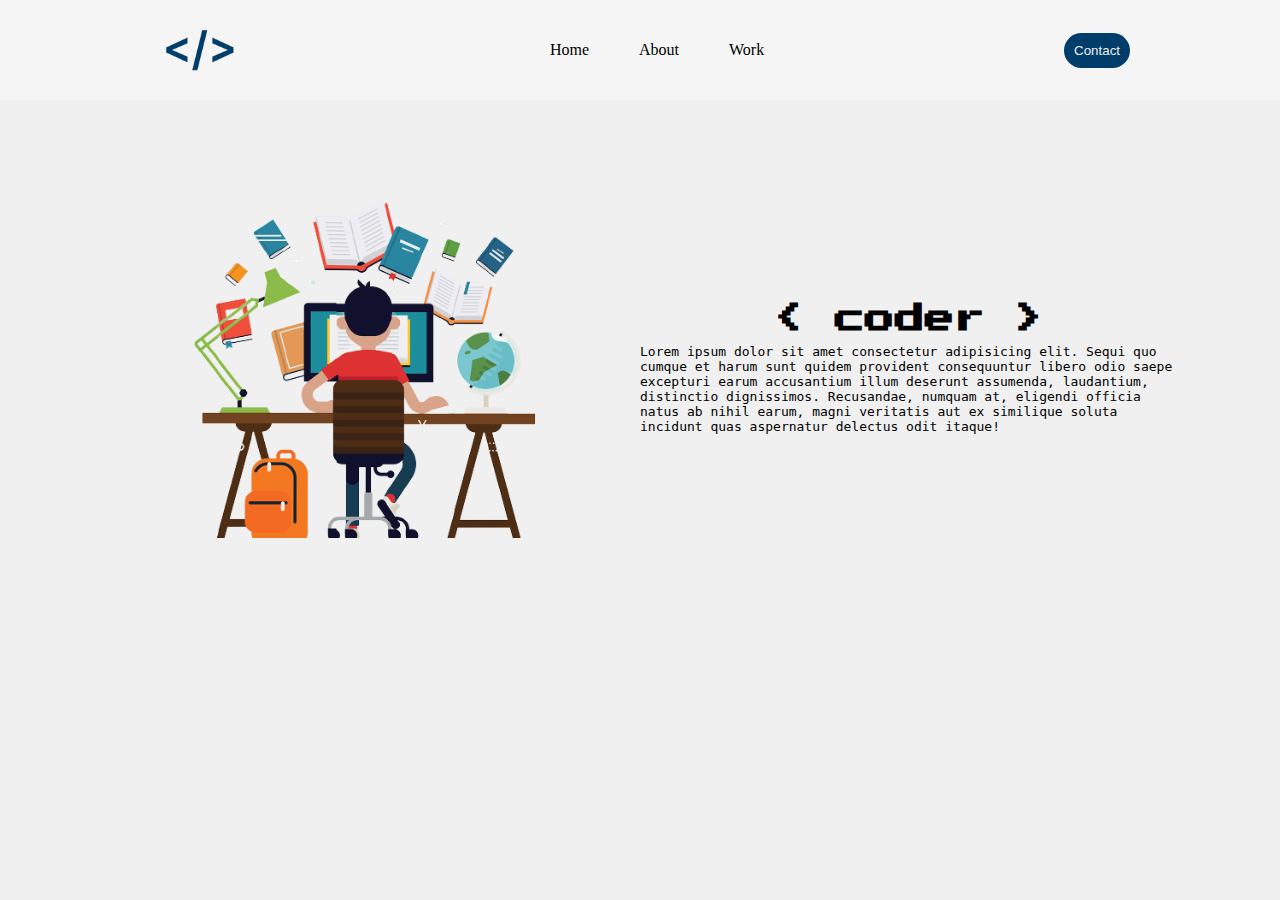
==== index.html @ ea0bc6cd "intial commit" ====
<!DOCTYPE html>
<html lang="en">
  <head>
    <meta charset="UTF-8" />
    <meta http-equiv="X-UA-Compatible" content="IE=edge" />
    <meta name="viewport" content="width=device-width, initial-scale=1.0" />
    <title>Document</title>
    <link rel="stylesheet" href="style/style.css" />
    <link rel="preconnect" href="https://fonts.googleapis.com" />
    <link rel="preconnect" href="https://fonts.gstatic.com" crossorigin />
    <link
      href="https://fonts.googleapis.com/css2?family=Press+Start+2P&display=swap"
      rel="stylesheet"
    />
  </head>
  <body>
    <header>
      <img class="icon" src="images/coding-Icon.png" />
      <ul class="nav-list">
        <li>Home</li>
        <li>About</li>
        <li>Work</li>
      </ul>
      <button class="nav-btn">Contact</button>
    </header>
    <div class="main">
      <img class="image-1" src="images/image-1.png" />
      <div class="text">
        <h1 class="h1">< coder ></h1>
        <p>
          Lorem ipsum dolor sit amet consectetur adipisicing elit. Sequi quo
          cumque et harum sunt quidem provident consequuntur libero odio saepe
          excepturi earum accusantium illum deserunt assumenda, laudantium,
          distinctio dignissimos. Recusandae, numquam at, eligendi officia natus
          ab nihil earum, magni veritatis aut ex similique soluta incidunt quas
          aspernatur delectus odit itaque!
        </p>
      </div>
    </div>
  </body>
</html>
---- style/style.css ----
* {
  padding: 0px;
  margin: 0px;
}
:root {
  --blue: #003d6a;
  --gray: #f0f0f0;
}
body {
  background-color: var(--gray);
}
header {
  display: flex;
  justify-content: space-around;
  align-items: center;
  background-color: whitesmoke;
}
.icon {
  height: 100px;
}
.nav-list {
  list-style-type: none;
  display: flex;
  gap: 50px;
}
.nav-btn {
  border: none;
  border-radius: 50px;
  padding: 10px;
  background-color: var(--blue);
  color: var(--gray);
}
header,
.nav-btn:hover {
  cursor: pointer;
}
.nav-list li:hover {
  color: var(--blue);
}
header .nav-btn:hover {
  color: black;
}
.main {
  padding: 100px;
  display: flex;
  align-items: center;
}
.h1 {
  font-size: 30px;
  font-family: "Press Start 2P";
  padding-bottom: 10px;
  text-align: center;
}
.text p {
  font-family: monospace;
}
.main img {
  width: 50%;
}

@media (max-width: 600px) {
  .main {
    flex-direction: column;
    gap: 40px;
  }
  .main img {
    width: 70%;
  }
  .text p {
    text-align: center;
    gap: 20px;
  }
}
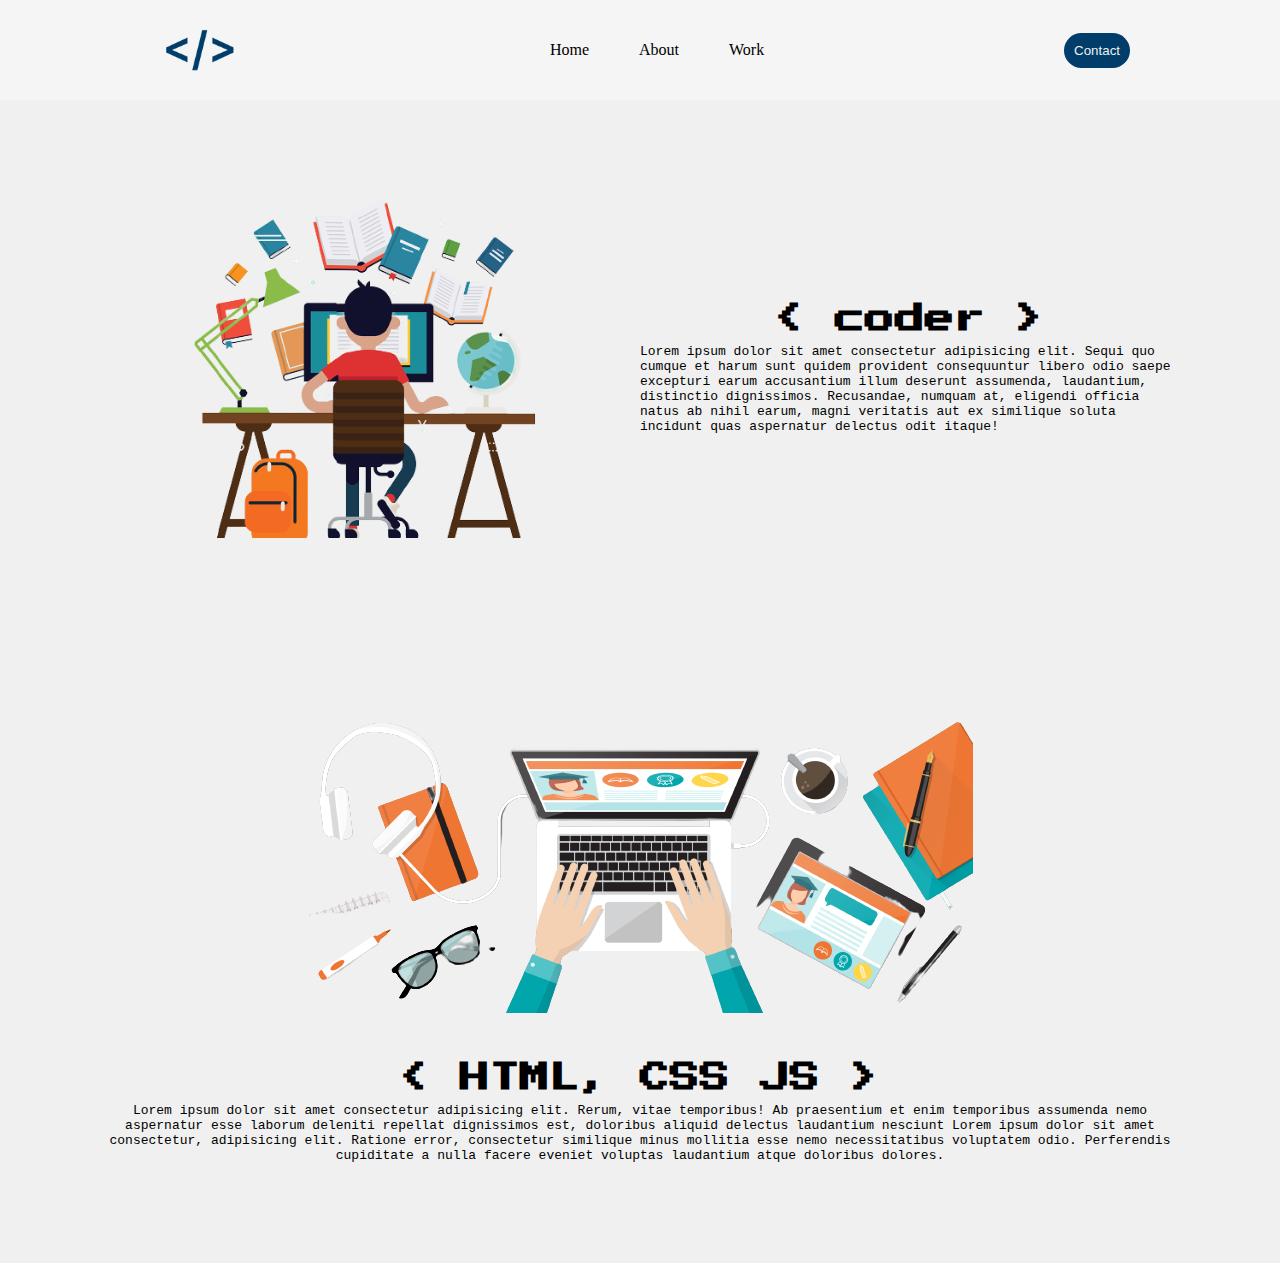
==== commit 24b7b04d: "intial commit" ====
--- a/index.html
+++ b/index.html
@@ -37,5 +37,21 @@
         </p>
       </div>
     </div>
+    <div class="secondary">
+      <img src="images/image-2.png" />
+      <div class="text">
+        <h2>< HTML, CSS JS ></h2>
+        <p>
+          Lorem ipsum dolor sit amet consectetur adipisicing elit. Rerum, vitae
+          temporibus! Ab praesentium et enim temporibus assumenda nemo
+          aspernatur esse laborum deleniti repellat dignissimos est, doloribus
+          aliquid delectus laudantium nesciunt Lorem ipsum dolor sit amet
+          consectetur, adipisicing elit. Ratione error, consectetur similique
+          minus mollitia esse nemo necessitatibus voluptatem odio. Perferendis
+          cupiditate a nulla facere eveniet voluptas laudantium atque doloribus
+          dolores.
+        </p>
+      </div>
+    </div>
   </body>
 </html>
--- a/style/style.css
+++ b/style/style.css
@@ -45,7 +45,8 @@
   display: flex;
   align-items: center;
 }
-.h1 {
+.h1,
+h2 {
   font-size: 30px;
   font-family: "Press Start 2P";
   padding-bottom: 10px;
@@ -56,6 +57,17 @@
 }
 .main img {
   width: 50%;
+}
+
+.secondary {
+  display: flex;
+  flex-direction: column;
+  align-items: center;
+  gap: 50px;
+  padding: 0px 100px 100px 100px;
+}
+.secondary p {
+  text-align: center;
 }
 
 @media (max-width: 600px) {
@@ -70,4 +82,14 @@
     text-align: center;
     gap: 20px;
   }
+  ..secondary {
+    display: flex;
+    flex-direction: row;
+  }
+  .secondary img {
+    width: 70%;
+  }
+  .secondary h2 {
+    font-size: 20px;
+  }
 }
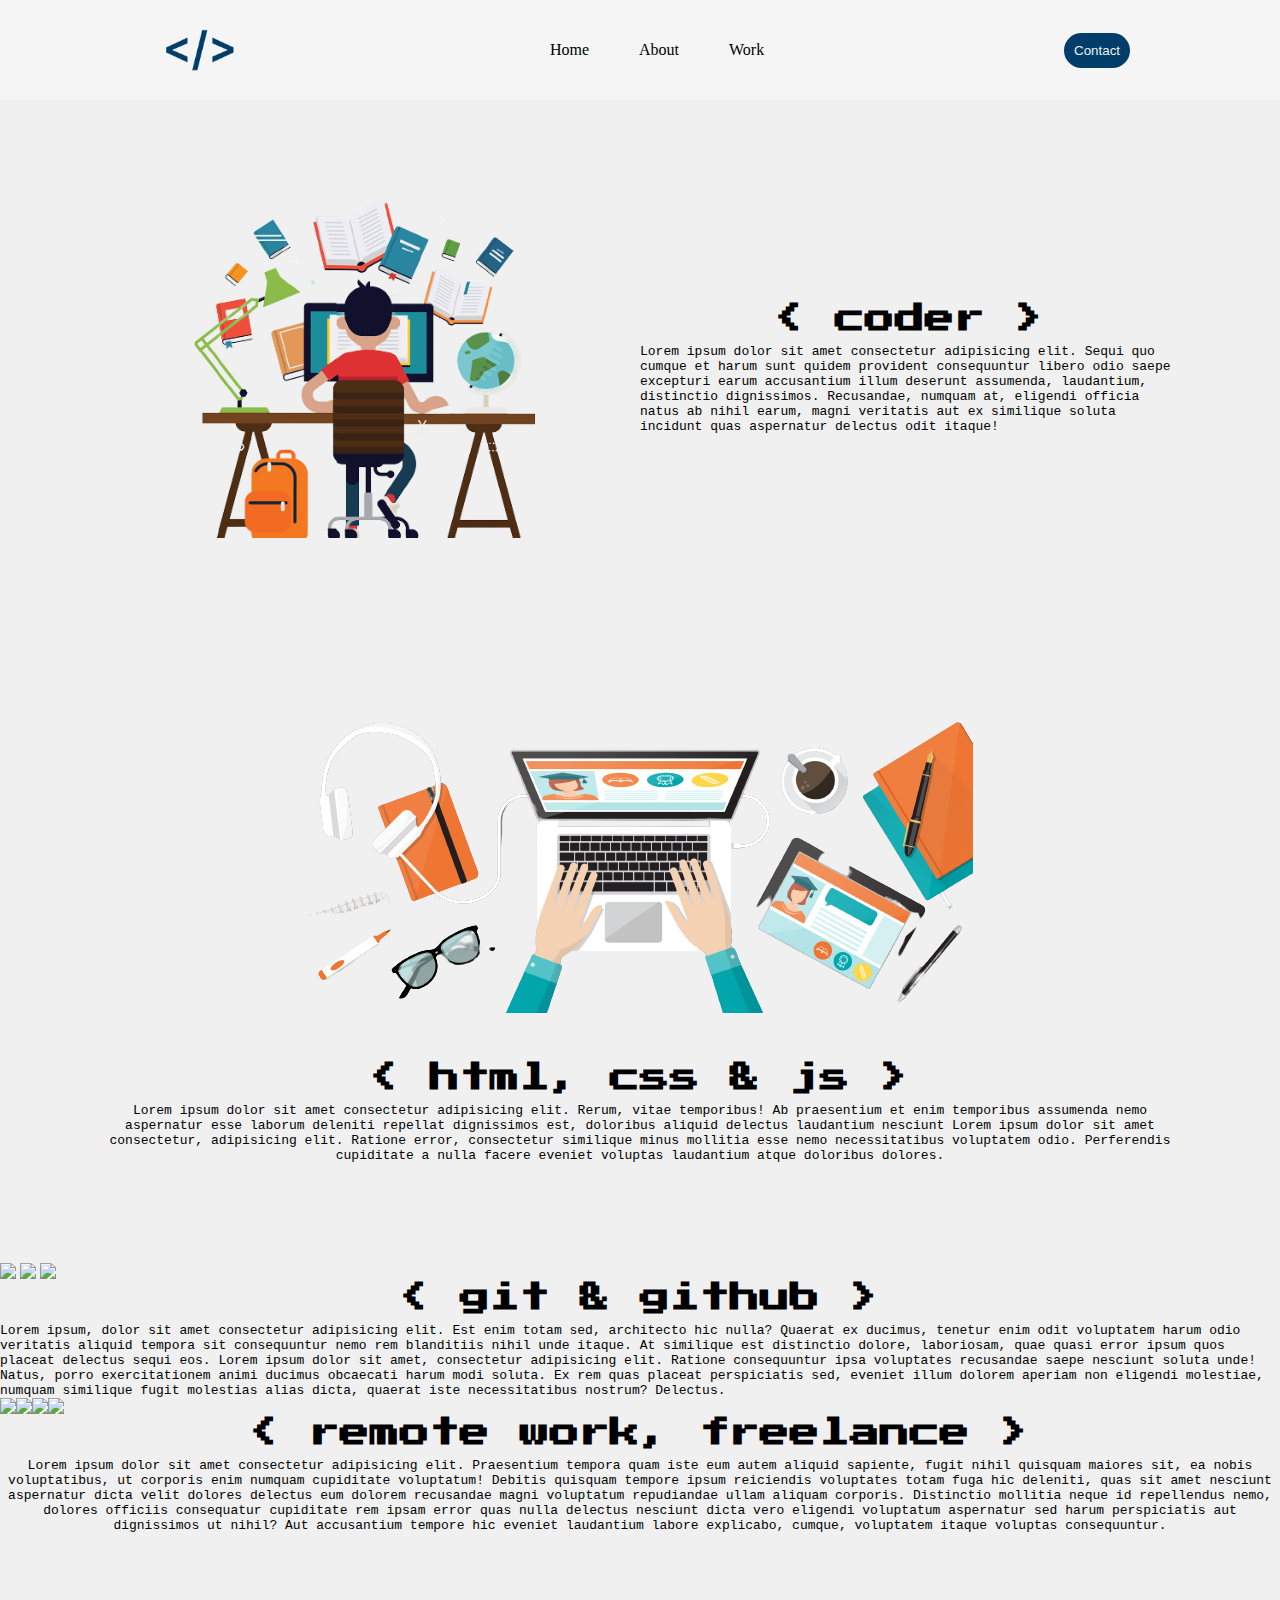
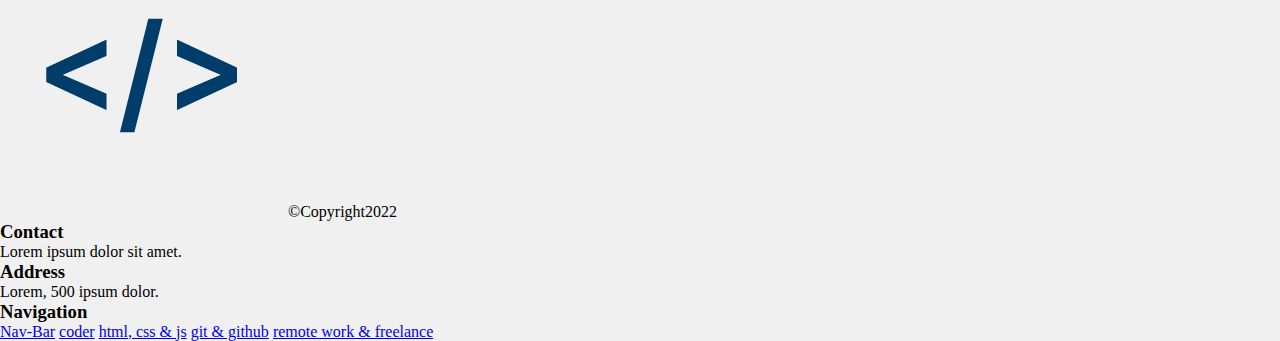
==== commit 3cae7b03: "final commit" ====
--- a/index.html
+++ b/index.html
@@ -4,7 +4,7 @@
     <meta charset="UTF-8" />
     <meta http-equiv="X-UA-Compatible" content="IE=edge" />
     <meta name="viewport" content="width=device-width, initial-scale=1.0" />
-    <title>Document</title>
+    <title>Code Website</title>
     <link rel="stylesheet" href="style/style.css" />
     <link rel="preconnect" href="https://fonts.googleapis.com" />
     <link rel="preconnect" href="https://fonts.gstatic.com" crossorigin />
@@ -14,7 +14,7 @@
     />
   </head>
   <body>
-    <header>
+    <header id="nav-bar">
       <img class="icon" src="images/coding-Icon.png" />
       <ul class="nav-list">
         <li>Home</li>
@@ -23,7 +23,7 @@
       </ul>
       <button class="nav-btn">Contact</button>
     </header>
-    <div class="main">
+    <div class="main" id="coder">
       <img class="image-1" src="images/image-1.png" />
       <div class="text">
         <h1 class="h1">< coder ></h1>
@@ -37,10 +37,10 @@
         </p>
       </div>
     </div>
-    <div class="secondary">
+    <div class="secondary" id="html-css-js">
       <img src="images/image-2.png" />
       <div class="text">
-        <h2>< HTML, CSS JS ></h2>
+        <h2>< html, css & js ></h2>
         <p>
           Lorem ipsum dolor sit amet consectetur adipisicing elit. Rerum, vitae
           temporibus! Ab praesentium et enim temporibus assumenda nemo
@@ -53,5 +53,72 @@
         </p>
       </div>
     </div>
+    <div class="row" id="git">
+      <div class="row-img">
+        <img src="images/image-3.png" />
+        <img src="images/image-4.png" />
+        <img src="images/image-5.png" />
+      </div>
+      <div class="text">
+        <h2>< git & github ></h2>
+        <p>
+          Lorem ipsum, dolor sit amet consectetur adipisicing elit. Est enim
+          totam sed, architecto hic nulla? Quaerat ex ducimus, tenetur enim odit
+          voluptatem harum odio veritatis aliquid tempora sit consequuntur nemo
+          rem blanditiis nihil unde itaque. At similique est distinctio dolore,
+          laboriosam, quae quasi error ipsum quos placeat delectus sequi eos.
+          Lorem ipsum dolor sit amet, consectetur adipisicing elit. Ratione
+          consequuntur ipsa voluptates recusandae saepe nesciunt soluta unde!
+          Natus, porro exercitationem animi ducimus obcaecati harum modi soluta.
+          Ex rem quas placeat perspiciatis sed, eveniet illum dolorem aperiam
+          non eligendi molestiae, numquam similique fugit molestias alias dicta,
+          quaerat iste necessitatibus nostrum? Delectus.
+        </p>
+      </div>
+    </div>
+    <div class="work" id="work">
+      <div class="work-img">
+        <img src="images/image-6.png" /><img src="images/image-7.png" /><img
+          src="images/image-8.png"
+        /><img src="images/image-9.png" />
+      </div>
+      <div class="text">
+        <h2>< remote work, freelance ></h2>
+        <p style="text-align: center">
+          Lorem ipsum dolor sit amet consectetur adipisicing elit. Praesentium
+          tempora quam iste eum autem aliquid sapiente, fugit nihil quisquam
+          maiores sit, ea nobis voluptatibus, ut corporis enim numquam
+          cupiditate voluptatum! Debitis quisquam tempore ipsum reiciendis
+          voluptates totam fuga hic deleniti, quas sit amet nesciunt aspernatur
+          dicta velit dolores delectus eum dolorem recusandae magni voluptatum
+          repudiandae ullam aliquam corporis. Distinctio mollitia neque id
+          repellendus nemo, dolores officiis consequatur cupiditate rem ipsam
+          error quas nulla delectus nesciunt dicta vero eligendi voluptatum
+          aspernatur sed harum perspiciatis aut dignissimos ut nihil? Aut
+          accusantium tempore hic eveniet laudantium labore explicabo, cumque,
+          voluptatem itaque voluptas consequuntur.
+        </p>
+      </div>
+    </div>
+    <footer>
+      <img src="images/coding-Icon.png" />
+      ©Copyright2022
+      <div class="contact">
+        <h3>Contact</h3>
+        <p>Lorem ipsum dolor sit amet.</p>
+      </div>
+      <div class="address">
+        <h3>Address</h3>
+        <p>Lorem, 500 ipsum dolor.</p>
+        <div class="navi">
+          <h3>Navigation</h3>
+          <a href="#nav-bar">Nav-Bar</a>
+          <a href="#coder">coder</a>
+          <a href="#html-css-js">html, css & js</a>
+          <a href="#git">git & github</a>
+          <a href="#work">remote work & freelance</a>
+        </div>
+      </div>
+    </footer>
   </body>
 </html>
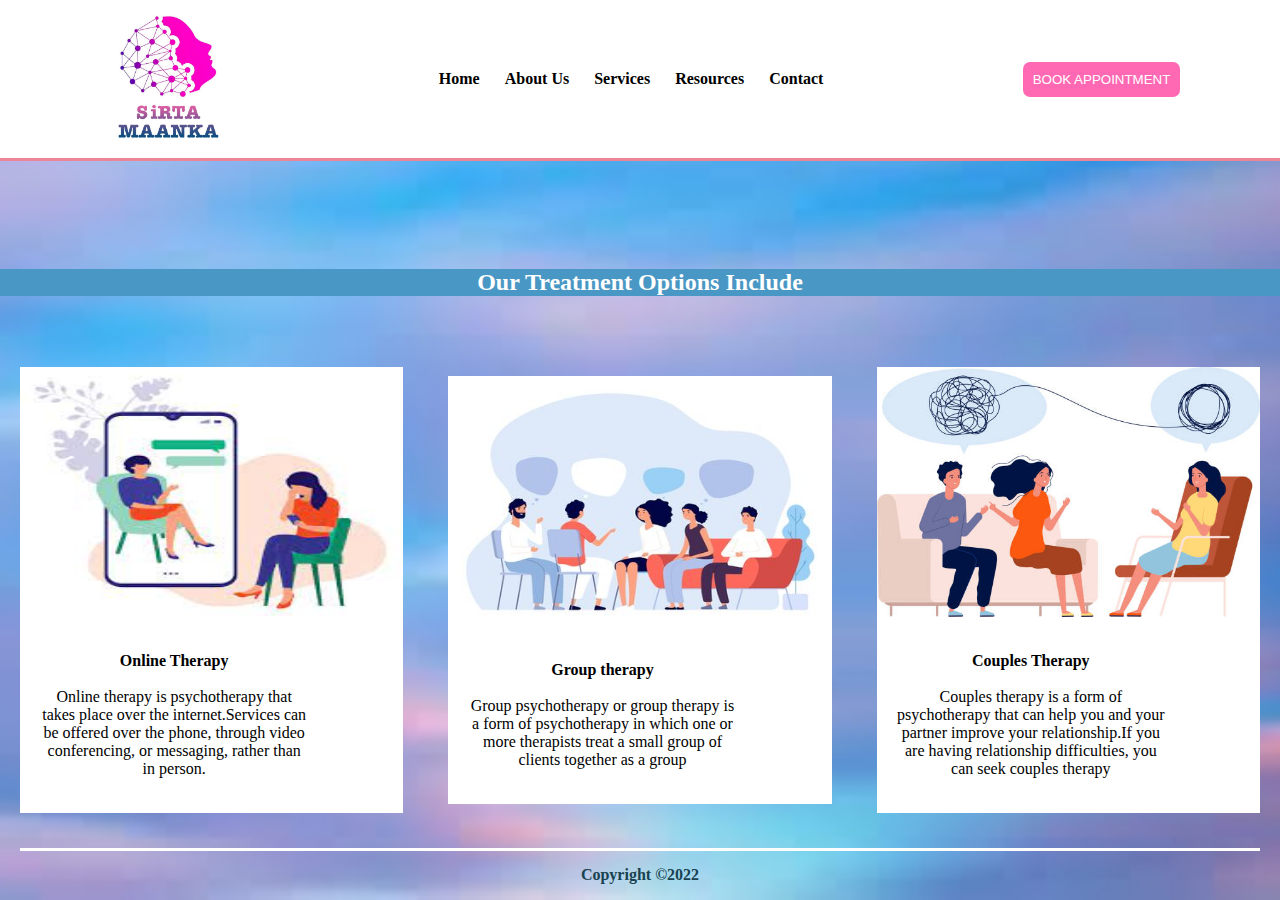
==== commit 975faebd: "Merge f42a52188944b3c5749755199349f4fde192b26b into aeeb7668367b4e3e89f2abe238226563f62b1fcc" ====
--- a/index.html
+++ b/index.html
@@ -4,121 +4,51 @@
     <meta charset="UTF-8" />
     <meta http-equiv="X-UA-Compatible" content="IE=edge" />
     <meta name="viewport" content="width=device-width, initial-scale=1.0" />
-    <title>Code Website</title>
+    <title>Document</title>
     <link rel="stylesheet" href="style/style.css" />
-    <link rel="preconnect" href="https://fonts.googleapis.com" />
-    <link rel="preconnect" href="https://fonts.gstatic.com" crossorigin />
-    <link
-      href="https://fonts.googleapis.com/css2?family=Press+Start+2P&display=swap"
-      rel="stylesheet"
-    />
   </head>
   <body>
-    <header id="nav-bar">
-      <img class="icon" src="images/coding-Icon.png" />
-      <ul class="nav-list">
-        <li>Home</li>
-        <li>About</li>
-        <li>Work</li>
-      </ul>
-      <button class="nav-btn">Contact</button>
+    <div class="container">
+
+    
+    <header class="nav-bar">
+          <img src="Logo.jpg" alt="Logo" class="logo-image">
+          <ul class="nav">
+            <li>Home</li>
+            <li>About Us</li>
+            <li>Services</li>
+            <li>Resources</li>
+            <li>Contact</li>
+          </ul>
+          <button class="btn">BOOK APPOINTMENT</button>
     </header>
-    <div class="main" id="coder">
-      <img class="image-1" src="images/image-1.png" />
-      <div class="text">
-        <h1 class="h1">< coder ></h1>
-        <p>
-          Lorem ipsum dolor sit amet consectetur adipisicing elit. Sequi quo
-          cumque et harum sunt quidem provident consequuntur libero odio saepe
-          excepturi earum accusantium illum deserunt assumenda, laudantium,
-          distinctio dignissimos. Recusandae, numquam at, eligendi officia natus
-          ab nihil earum, magni veritatis aut ex similique soluta incidunt quas
-          aspernatur delectus odit itaque!
-        </p>
-      </div>
+    <br><br><br> <br><br><br>
+    <div class="main">
+    <h2 class="title">Our Treatment Options Include</h2>
+    <br><br>
+    <div class="product-items">
+     <div class="product-item">
+    <img src="chatting.jpg" alt="Therapy" class="product-image">
+    <div class="paragraph"><h4>Online Therapy</h4> <br>
+    <p>Online therapy is psychotherapy that takes place over the internet.Services can be offered over the phone, through video conferencing, or messaging, rather than in person.</p> </div></div> 
+    
+    <div class="product-item">
+    <img src="grouptherapy.jpg" alt="Grouptherapy" class="product-image">
+    <div class="paragraph"><h4>Group therapy</h4> <br>
+    <p>Group psychotherapy or group therapy is a form of psychotherapy in which one or more therapists treat a small group of clients together as a group</p> </div>
     </div>
-    <div class="secondary" id="html-css-js">
-      <img src="images/image-2.png" />
-      <div class="text">
-        <h2>< html, css & js ></h2>
-        <p>
-          Lorem ipsum dolor sit amet consectetur adipisicing elit. Rerum, vitae
-          temporibus! Ab praesentium et enim temporibus assumenda nemo
-          aspernatur esse laborum deleniti repellat dignissimos est, doloribus
-          aliquid delectus laudantium nesciunt Lorem ipsum dolor sit amet
-          consectetur, adipisicing elit. Ratione error, consectetur similique
-          minus mollitia esse nemo necessitatibus voluptatem odio. Perferendis
-          cupiditate a nulla facere eveniet voluptas laudantium atque doloribus
-          dolores.
-        </p>
-      </div>
+    <div class="product-item">
+    <img src="couplestherapy.jpeg" alt="couplestherapy" class="product-image">
+    <div class="paragraph"><h4>Couples Therapy</h4> <br>
+    <p>Couples therapy is a form of psychotherapy that can help you and your partner improve your relationship.If you are having relationship difficulties, you can seek couples therapy</p> </div>
     </div>
-    <div class="row" id="git">
-      <div class="row-img">
-        <img src="images/image-3.png" />
-        <img src="images/image-4.png" />
-        <img src="images/image-5.png" />
-      </div>
-      <div class="text">
-        <h2>< git & github ></h2>
-        <p>
-          Lorem ipsum, dolor sit amet consectetur adipisicing elit. Est enim
-          totam sed, architecto hic nulla? Quaerat ex ducimus, tenetur enim odit
-          voluptatem harum odio veritatis aliquid tempora sit consequuntur nemo
-          rem blanditiis nihil unde itaque. At similique est distinctio dolore,
-          laboriosam, quae quasi error ipsum quos placeat delectus sequi eos.
-          Lorem ipsum dolor sit amet, consectetur adipisicing elit. Ratione
-          consequuntur ipsa voluptates recusandae saepe nesciunt soluta unde!
-          Natus, porro exercitationem animi ducimus obcaecati harum modi soluta.
-          Ex rem quas placeat perspiciatis sed, eveniet illum dolorem aperiam
-          non eligendi molestiae, numquam similique fugit molestias alias dicta,
-          quaerat iste necessitatibus nostrum? Delectus.
-        </p>
-      </div>
     </div>
-    <div class="work" id="work">
-      <div class="work-img">
-        <img src="images/image-6.png" /><img src="images/image-7.png" /><img
-          src="images/image-8.png"
-        /><img src="images/image-9.png" />
-      </div>
-      <div class="text">
-        <h2>< remote work, freelance ></h2>
-        <p style="text-align: center">
-          Lorem ipsum dolor sit amet consectetur adipisicing elit. Praesentium
-          tempora quam iste eum autem aliquid sapiente, fugit nihil quisquam
-          maiores sit, ea nobis voluptatibus, ut corporis enim numquam
-          cupiditate voluptatum! Debitis quisquam tempore ipsum reiciendis
-          voluptates totam fuga hic deleniti, quas sit amet nesciunt aspernatur
-          dicta velit dolores delectus eum dolorem recusandae magni voluptatum
-          repudiandae ullam aliquam corporis. Distinctio mollitia neque id
-          repellendus nemo, dolores officiis consequatur cupiditate rem ipsam
-          error quas nulla delectus nesciunt dicta vero eligendi voluptatum
-          aspernatur sed harum perspiciatis aut dignissimos ut nihil? Aut
-          accusantium tempore hic eveniet laudantium labore explicabo, cumque,
-          voluptatem itaque voluptas consequuntur.
-        </p>
-      </div>
-    </div>
+
     <footer>
-      <img src="images/coding-Icon.png" />
-      ©Copyright2022
-      <div class="contact">
-        <h3>Contact</h3>
-        <p>Lorem ipsum dolor sit amet.</p>
-      </div>
-      <div class="address">
-        <h3>Address</h3>
-        <p>Lorem, 500 ipsum dolor.</p>
-        <div class="navi">
-          <h3>Navigation</h3>
-          <a href="#nav-bar">Nav-Bar</a>
-          <a href="#coder">coder</a>
-          <a href="#html-css-js">html, css & js</a>
-          <a href="#git">git & github</a>
-          <a href="#work">remote work & freelance</a>
-        </div>
+      <div class="copyright">Copyright &copy;2022</div>
+
       </div>
     </footer>
-  </body>
-</html>
+  </div>
+      </body>
+    </html>
--- a/style/style.css
+++ b/style/style.css
@@ -1,95 +1,113 @@
-* {
-  padding: 0px;
-  margin: 0px;
+*{
+    margin: 0%;
+    padding: 0%;
 }
-:root {
-  --blue: #003d6a;
-  --gray: #f0f0f0;
+.container{
+    width: 100%;
+    height: 100vh;
+    background-image:url("../background.jpg");
+    background-position: center;
+    background-size: cover;
+    background-attachment: fixed;
 }
-body {
-  background-color: var(--gray);
+.logo-image{
+    width: 140px;}
+.nav-bar{
+background-color:white;
+display: flex;
+align-items: center;
+justify-content: space-around;
+padding: 10px 20p;
+border-bottom: solid rgb(236, 133, 150);
 }
-header {
-  display: flex;
-  justify-content: space-around;
-  align-items: center;
-  background-color: whitesmoke;
+.nav{
+display: flex;
+gap: 25px;
 }
-.icon {
-  height: 100px;
+.nav li{
+    list-style-type: none;
+    font-weight: bold;
 }
-.nav-list {
-  list-style-type: none;
-  display: flex;
-  gap: 50px;
+.nav li:hover{
+    color: hotpink;
 }
-.nav-btn {
-  border: none;
-  border-radius: 50px;
-  padding: 10px;
-  background-color: var(--blue);
-  color: var(--gray);
+.btn{
+padding: 10px 10px;
+border-radius: 7px;
+color: white;
+background-color: hotpink;
+border:none
 }
-header,
-.nav-btn:hover {
-  cursor: pointer;
-}
-.nav-list li:hover {
-  color: var(--blue);
-}
-header .nav-btn:hover {
-  color: black;
-}
-.main {
-  padding: 100px;
-  display: flex;
-  align-items: center;
-}
-.h1,
-h2 {
-  font-size: 30px;
-  font-family: "Press Start 2P";
-  padding-bottom: 10px;
-  text-align: center;
-}
-.text p {
-  font-family: monospace;
-}
-.main img {
-  width: 50%;
+.title{
+    text-align: center;
+    color: white;
+    background-color:rgb(73, 151, 196);
 }
 
-.secondary {
-  display: flex;
-  flex-direction: column;
-  align-items: center;
-  gap: 50px;
-  padding: 0px 100px 100px 100px;
+.product-items{
+    width: 100%;
+    display: flex;
+    flex-direction: row;
+    justify-content: space-around;
+    align-items: center;
+    gap: 5px;
 }
-.secondary p {
-  text-align: center;
+.product-items div{
+    width: 70%;
+    height: 50%;
+    background-color: white;
+    flex-direction: column;
+    margin: 35px 20px;
+}
+.product-item{
+    display: flex;
+    justify-self: center;
+    justify-content: space-around;
+}
+.product-image{
+    height: 250px;
+    width: 100%;
 }
 
-@media (max-width: 600px) {
-  .main {
-    flex-direction: column;
-    gap: 40px;
-  }
-  .main img {
-    width: 70%;
-  }
-  .text p {
+.paragraph{
+    display: flex;
     text-align: center;
-    gap: 20px;
-  }
-  ..secondary {
-    display: flex;
-    flex-direction: row;
-  }
-  .secondary img {
-    width: 70%;
-  }
-  .secondary h2 {
-    font-size: 20px;
-  }
+    margin-bottom: 10px;
 }
+
+.copyright{
+    text-align: center;
+    border-top: solid white;
+    padding-top: 15px;
+    font-weight: bold;
+    color: rgb(25, 66, 80);
+    margin: 0px 20px;
+}
+
+@media (max-width:600px) {
+    .logo-image{
+        width: 100px;}
+
+    .nav-bar{
+    margin: 5px 5px;
+    justify-content: space-evenly;
+    gap: 10px;
+    }
+    .btn{
+    font-size: 12px;
+    height: 40px;
+    width: 100px;
+    margin: 5px 10px;
+}
+    .product-items{
+        flex-direction:column;
+        align-items: center;
+    }
+    
+    .paragraph{
+        align-items: center;
+        color: rgb(146, 17, 81);
+        font-family: Verdana, Geneva, Tahoma, sans-serif;
+        font-size: 18px;
+    }
+}
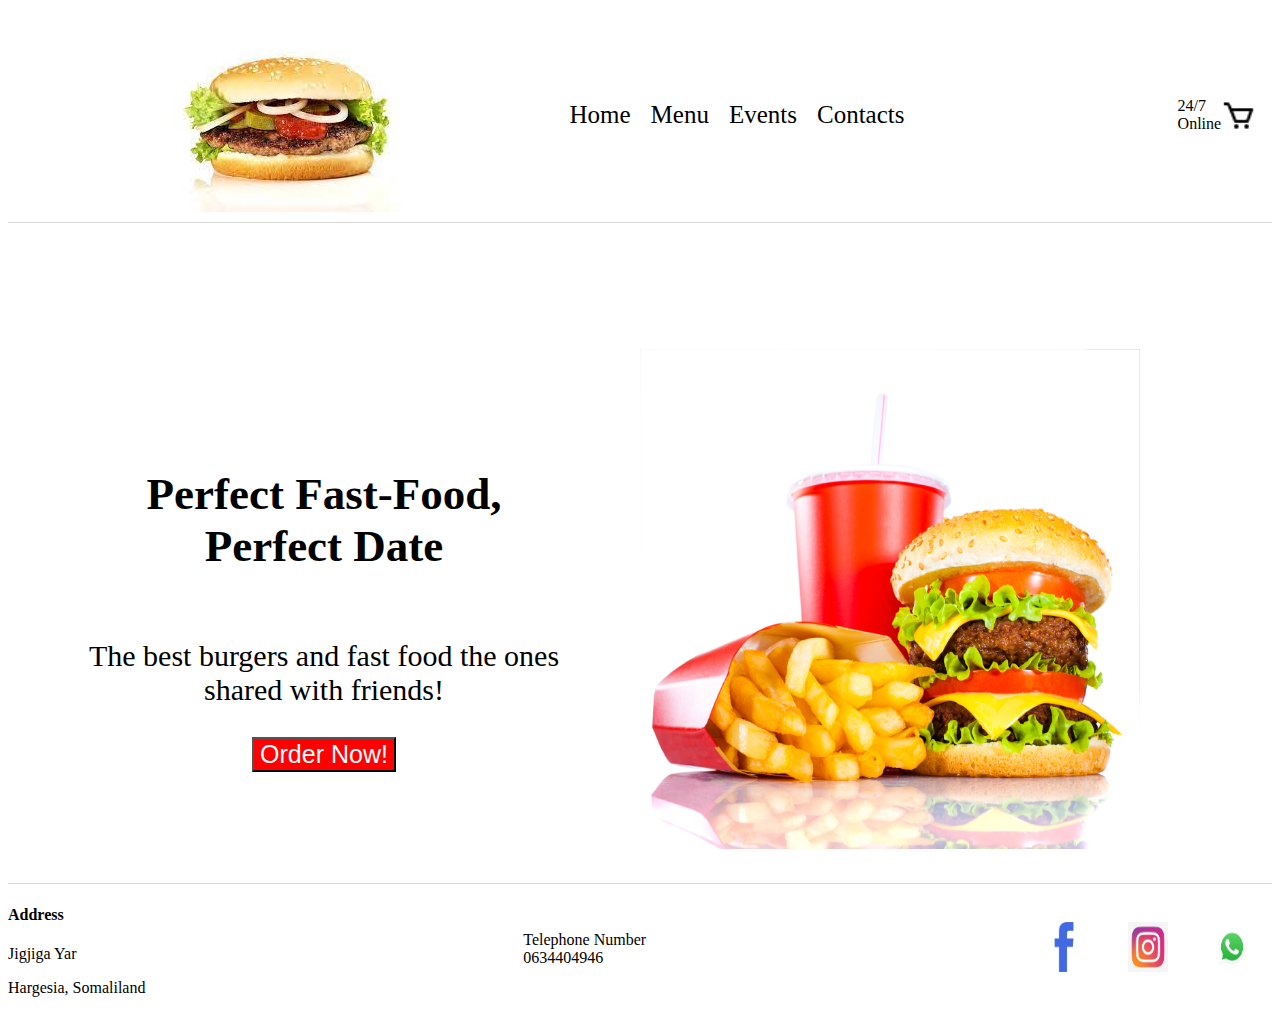
==== commit 21520e69: "Done" ====
--- a/index.html
+++ b/index.html
@@ -4,51 +4,66 @@
     <meta charset="UTF-8" />
     <meta http-equiv="X-UA-Compatible" content="IE=edge" />
     <meta name="viewport" content="width=device-width, initial-scale=1.0" />
-    <title>Document</title>
+    <title>Elmi ast-Food</title>
     <link rel="stylesheet" href="style/style.css" />
+    <link href='https://unpkg.com/boxicons@2.1.2/css/boxicons.min.css' rel='stylesheet'>
   </head>
   <body>
-    <div class="container">
 
+    <header class="bar-top">
+      <img class="img" src="Mini Fast foods.jpg" alt="Logo"> 
+      <div>
+        <ul class="menu-bar">
+        <li>Home</li>
+        <li>Menu</li>
+        <li>Events</li>
+        <li>Contacts</li>
+      </ul></div>
+      
+      <p class="p">24/7 Online</p>
+      <img class="img2" src="cart-regular-24.png" >
+    </header>
+
+
+
+<div class="main-d">
+  <div class="div1">  
+    <h2>Perfect Fast-Food,<br>Perfect Date</h2>
+    <p>The best burgers and fast food the ones<br> shared with friends!</p>
+    <button>Order Now!</button>
+  </div>
+  <div class="d" >
+    <img src="Fast Foods.jpg" alt="Fast foods" class="img3">
+
+  </div>
+  
+</div>
+
+
+
+  </body>
+
+  <footer class="footer">
     
-    <header class="nav-bar">
-          <img src="Logo.jpg" alt="Logo" class="logo-image">
-          <ul class="nav">
-            <li>Home</li>
-            <li>About Us</li>
-            <li>Services</li>
-            <li>Resources</li>
-            <li>Contact</li>
-          </ul>
-          <button class="btn">BOOK APPOINTMENT</button>
-    </header>
-    <br><br><br> <br><br><br>
-    <div class="main">
-    <h2 class="title">Our Treatment Options Include</h2>
-    <br><br>
-    <div class="product-items">
-     <div class="product-item">
-    <img src="chatting.jpg" alt="Therapy" class="product-image">
-    <div class="paragraph"><h4>Online Therapy</h4> <br>
-    <p>Online therapy is psychotherapy that takes place over the internet.Services can be offered over the phone, through video conferencing, or messaging, rather than in person.</p> </div></div> 
-    
-    <div class="product-item">
-    <img src="grouptherapy.jpg" alt="Grouptherapy" class="product-image">
-    <div class="paragraph"><h4>Group therapy</h4> <br>
-    <p>Group psychotherapy or group therapy is a form of psychotherapy in which one or more therapists treat a small group of clients together as a group</p> </div>
+    <div class="address">
+      <h4>Address</h4>
+      <p>Jigjiga Yar</p>
+      <p>Hargesia, Somaliland</p>
     </div>
-    <div class="product-item">
-    <img src="couplestherapy.jpeg" alt="couplestherapy" class="product-image">
-    <div class="paragraph"><h4>Couples Therapy</h4> <br>
-    <p>Couples therapy is a form of psychotherapy that can help you and your partner improve your relationship.If you are having relationship difficulties, you can seek couples therapy</p> </div>
-    </div>
-    </div>
+          
+          <div>
+            <p>Telephone Number <br> 0634404946</p>
+          </div>
+          <div>
+            <div>
+              <img class="social-link" src="/facebook.png" alt="logo">
+              <img class="social-link" src="/instagram.jpg" alt="logo">
+              <img class="social-link" src="/whatsapp.jpg" alt="logo">
+            </div>
+          </div>
+          
 
-    <footer>
-      <div class="copyright">Copyright &copy;2022</div>
+  </footer>
+  
+</html>
 
-      </div>
-    </footer>
-  </div>
-      </body>
-    </html>
--- a/style/style.css
+++ b/style/style.css
@@ -1,113 +1,105 @@
-*{
-    margin: 0%;
-    padding: 0%;
-}
-.container{
-    width: 100%;
-    height: 100vh;
-    background-image:url("../background.jpg");
-    background-position: center;
-    background-size: cover;
-    background-attachment: fixed;
-}
-.logo-image{
-    width: 140px;}
-.nav-bar{
-background-color:white;
-display: flex;
-align-items: center;
-justify-content: space-around;
-padding: 10px 20p;
-border-bottom: solid rgb(236, 133, 150);
-}
-.nav{
-display: flex;
-gap: 25px;
-}
-.nav li{
-    list-style-type: none;
-    font-weight: bold;
-}
-.nav li:hover{
-    color: hotpink;
-}
-.btn{
-padding: 10px 10px;
-border-radius: 7px;
-color: white;
-background-color: hotpink;
-border:none
-}
-.title{
-    text-align: center;
-    color: white;
-    background-color:rgb(73, 151, 196);
+
+.bar-top{
+    display: flex;
+  align-items: center;
+  justify-content: space-around;
+  padding: 10px 150px;
+  background: white;
+  border-bottom: 1px solid #d8d8d8;
+  
 }
 
-.product-items{
-    width: 100%;
+.menu-bar{ 
     display: flex;
-    flex-direction: row;
-    justify-content: space-around;
     align-items: center;
-    gap: 5px;
-}
-.product-items div{
-    width: 70%;
-    height: 50%;
-    background-color: white;
-    flex-direction: column;
-    margin: 35px 20px;
-}
-.product-item{
-    display: flex;
-    justify-self: center;
-    justify-content: space-around;
-}
-.product-image{
-    height: 250px;
-    width: 100%;
+    justify-items: center;
+    gap: 20px;
+    font-size: 25px;
+    margin-left: 30%;
+    
+    
+
 }
 
-.paragraph{
-    display: flex;
-    text-align: center;
-    margin-bottom: 10px;
+.menu-bar li{
+    list-style-type: none;
+    
 }
 
-.copyright{
-    text-align: center;
-    border-top: solid white;
-    padding-top: 15px;
-    font-weight: bold;
-    color: rgb(25, 66, 80);
-    margin: 0px 20px;
+
+
+.p{
+margin-left:40%;
+
 }
 
-@media (max-width:600px) {
-    .logo-image{
-        width: 100px;}
+.img2{
+    height: 35px;
+    width: 55px;
+    
+}
 
-    .nav-bar{
-    margin: 5px 5px;
-    justify-content: space-evenly;
-    gap: 10px;
-    }
-    .btn{
-    font-size: 12px;
-    height: 40px;
-    width: 100px;
-    margin: 5px 10px;
+.img3 {
+    height: 300px;
+    width: 300px;
 }
-    .product-items{
-        flex-direction:column;
-        align-items: center;
+
+.main-d{
+    display: flex; 
+    justify-content: space-around;
+    margin-top: 10%;
+    align-items: center;
+    
+}
+
+.main-d div{
+    width: 50%;
+
+}
+
+
+.div1{
+    font-size: 30px;
+    display:flex;
+    flex-direction: column;
+    align-items: center;
+    text-align: center;
+    
+}
+
+.div1 button{
+    color: white;
+    background-color: red;
+    font-size: 25px;
+    
+}
+.img3{
+    width: 500px;
+    height: 500px;
+
+    
+}
+
+.footer{
+    display: flex;
+    justify-content: space-between;
+   align-items: center;
+   margin-top: 30px;
+   border-top: 1px solid #d8d8d8;
+    
+}
+
+
+    .social-link{
+        height: 50px;
+        margin : 20px;
+        gap:3px;
+        width: 40px;
+
     }
     
-    .paragraph{
-        align-items: center;
-        color: rgb(146, 17, 81);
-        font-family: Verdana, Geneva, Tahoma, sans-serif;
-        font-size: 18px;
-    }
-}
+    
+
+
+
+
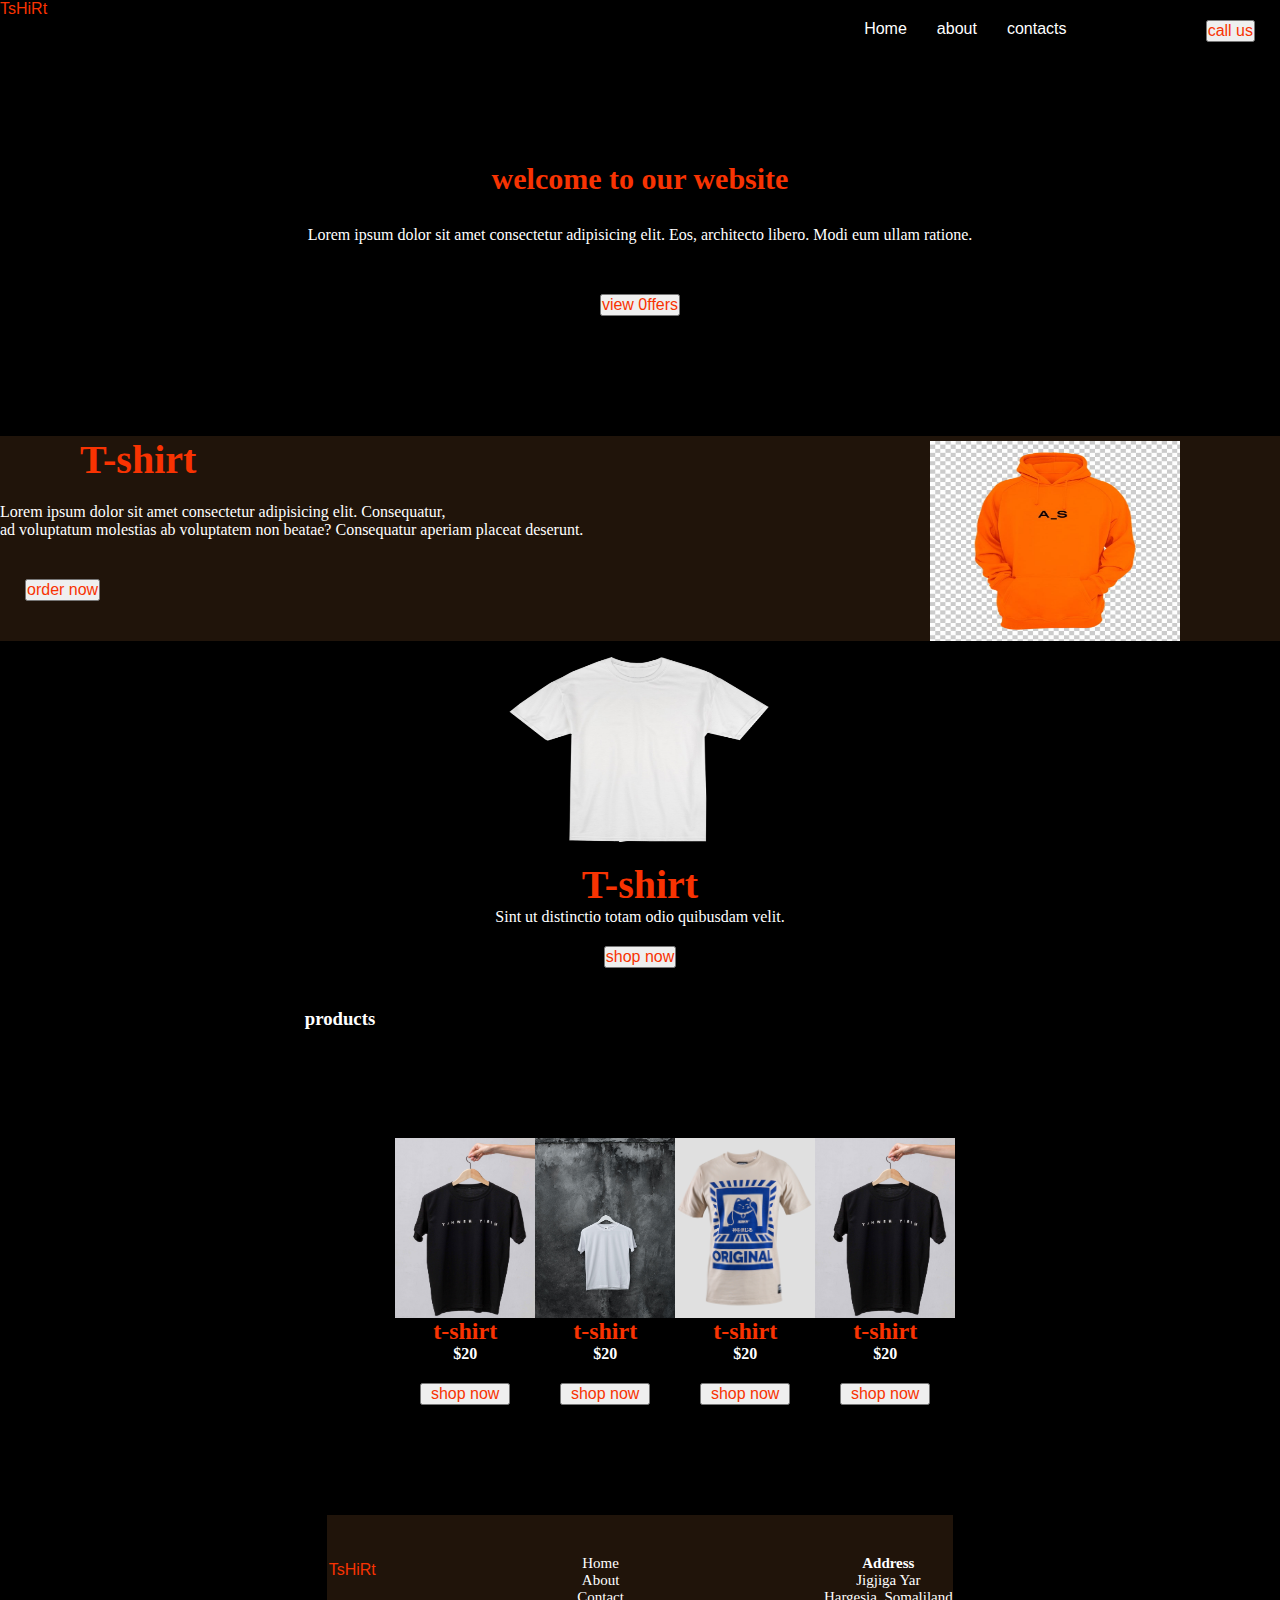
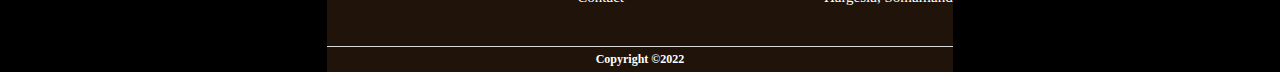
==== commit 659fc67a: "Merge 7696445a558513b33daba3d4469a09805314cdb1 into aeeb7668367b4e3e89f2abe238226563f62b1fcc" ====
--- a/index.html
+++ b/index.html
@@ -4,66 +4,107 @@
     <meta charset="UTF-8" />
     <meta http-equiv="X-UA-Compatible" content="IE=edge" />
     <meta name="viewport" content="width=device-width, initial-scale=1.0" />
-    <title>Elmi ast-Food</title>
+    <title>Document</title>
     <link rel="stylesheet" href="style/style.css" />
-    <link href='https://unpkg.com/boxicons@2.1.2/css/boxicons.min.css' rel='stylesheet'>
   </head>
   <body>
 
-    <header class="bar-top">
-      <img class="img" src="Mini Fast foods.jpg" alt="Logo"> 
-      <div>
-        <ul class="menu-bar">
+    <!-- header -->
+    <header class="nav">
+    <p id="logo">TsHiRt</p>
+      <ul class="nav-links">
         <li>Home</li>
-        <li>Menu</li>
-        <li>Events</li>
-        <li>Contacts</li>
-      </ul></div>
-      
-      <p class="p">24/7 Online</p>
-      <img class="img2" src="cart-regular-24.png" >
+        <li>about</li>
+        <li>contacts</li>
+      </ul>
+      <button class="btn">call us</button>
     </header>
+    <!--header-->
 
+    <!--second-section-->
+    
+    <div class="content">
+          <h2 id="head">welcome to our website</h2>
+          <p id="para">Lorem ipsum dolor sit amet consectetur adipisicing elit. Eos, architecto libero. Modi eum ullam ratione.</br></p>
+          <button class="btn">view 0ffers</button>
 
+    </div>
+    <!--second-section-->
+    
+    <!--third section-->
+    <div class="dhama">
+      <h3 id="had">T-shirt</h3>
+      <p>Lorem ipsum dolor sit amet consectetur adipisicing elit. Consequatur,<br> ad voluptatum molestias ab voluptatem non beatae? Consequatur aperiam placeat deserunt.</br></p>
+      <button class="btn">order now</button>
+      <img id="sawr" src="images/t1.jpg"></img>
+    </div>
 
-<div class="main-d">
-  <div class="div1">  
-    <h2>Perfect Fast-Food,<br>Perfect Date</h2>
-    <p>The best burgers and fast food the ones<br> shared with friends!</p>
-    <button>Order Now!</button>
-  </div>
-  <div class="d" >
-    <img src="Fast Foods.jpg" alt="Fast foods" class="img3">
+    <!--third section-->
 
-  </div>
-  
-</div>
+    <!--fourth section-->
+    <div class="mean">
+       <img id="mara" src="ttt.png" alt=""></img>
+       <div class="rafa">
+         <h3 id="hada">T-shirt</h3>
+         <p  Lorem ipsum dolor sit amet, consectetur adipisicing elit. <br> Sint ut distinctio totam odio quibusdam velit.</br></p>
+         <button class="btn">shop now</button>
 
+       </div>
+     </div>
+    <!--fourth section-->
 
+    <!--products section-->
+    <div class="products">
+      <div class="product">
+          <h3 id="prohead"> products</h3>
+          <div class="product-items">
+            <div class="product-item">
+              <img id="proimg" src="images/t8.jpg.jpg" alt="">
+              <h2 id="bila">t-shirt</h2>
+              <p>$20</p>
+              <button class="btn">shop now</button>
+            </div>
+              <div class="product-item">
+                <img id="proimg" src="images/t3.jpg.jpg" alt="">
+                <h2 id="bila">t-shirt</h2>
+                <p>$20</p>
+                <button class="btn">shop now</button>
+              </div>
+              <div class="product-item">
+                  <img id="proimg" src="images/t00.jpg.jpg" alt="">
+                  <h2 id="bila">t-shirt</h2>
+                  <p>$20</p>
+                  <button class="btn">shop now</button>
+                </div>
+                <div class="product-item">
+                    <img id="proimg" src="images/t8.jpg.jpg" alt="">
+                    <h2 id="bila" >t-shirt</h2>
+                    <p>$20</p>
+                    <button class="btn">shop now</button>
+            </div>
+        </div>   
+    
+    </div>
+    <!--products section--> 
 
-  </body>
-
-  <footer class="footer">
-    
-    <div class="address">
-      <h4>Address</h4>
-      <p>Jigjiga Yar</p>
-      <p>Hargesia, Somaliland</p>
-    </div>
-          
-          <div>
-            <p>Telephone Number <br> 0634404946</p>
-          </div>
-          <div>
-            <div>
-              <img class="social-link" src="/facebook.png" alt="logo">
-              <img class="social-link" src="/instagram.jpg" alt="logo">
-              <img class="social-link" src="/whatsapp.jpg" alt="logo">
-            </div>
-          </div>
-          
-
-  </footer>
-  
+    <!--footer section-->
+    <footer>
+      <div class="footer">
+        <p id="logo">TsHiRt</p>
+        <div>
+          <ul>
+            <li>Home</li>
+            <li>About</li>
+            <li>Contact</li>
+          </ul>
+        </div>
+        <div>
+          <h4>Address</h4>
+          <p>Jigjiga Yar</p>
+          <p>Hargesia, Somaliland</p>
+        </div>
+      </div>
+      <div class="copyright">Copyright &copy;2022</div>
+    </footer>
+ </body>
 </html>
-
--- a/style/style.css
+++ b/style/style.css
@@ -1,105 +1,235 @@
-
-.bar-top{
-    display: flex;
-  align-items: center;
-  justify-content: space-around;
-  padding: 10px 150px;
-  background: white;
-  border-bottom: 1px solid #d8d8d8;
-  
-}
-
-.menu-bar{ 
-    display: flex;
-    align-items: center;
-    justify-items: center;
+* {
+    padding: 0%;
+    margin: 0%;
+}
+
+/* header */
+
+
+body {
+    background-color: black ;
+    background-size: outo;
+
+           
+}
+#logo {
+   height: 40px;
+   width: 50px;
+   color:  rgb(248, 51, 2);
+   font-size: medium;
+   font-family: Arial, Helvetica, sans-serif;
+   
+   
+}
+.nav{
+    display: flex;
+    justify-content: space-between;
+    
+}
+.nav-links{
+    display: flex;
+    justify-content: center;
+    gap: 30px;
+    margin-left: 700px;
+    margin-top: 20px;
+
+}
+.nav-links li{
+    color: white;
+    list-style-type: none;
+    font-family: Arial, Helvetica, sans-serif;
+    font-size: medium;
+}
+.nav-links li:hover{
+    cursor: pointer;
+    color:  rgb(248, 51, 2);
+    
+
+}
+
+.btn{
+    margin-right: 30px;
+    margin: 20px 25px;
+    font-size: medium;
+    color: rgb(248, 51, 2);
+    border: non;
+    
+}
+.btn:hover{
+    cursor: pointer;
+    
+}
+
+/* header */
+
+/* second section*/
+.content{
+    color: white;
+    display: flex;
+    flex-direction: column;
+    align-items: center;
+    gap: 30px;
+    padding: 100px;
+    
+    align-content: center;
+}
+#head{
+    color:rgb(248, 51, 2);
+    font-size: 30px;
+    
+}
+
+/* second section*/
+
+/* third section*/
+
+#sawr{
+    height: 200px;
+    width: 250px;
+    display: flex;
+    align-self: flex-end;
+    margin-top: -200px;   
+}
+
+.dhama{
+    color: white;
+    display: flex;
+    flex-direction: column;
+    align-items: flex-start;
+    align-content: center;
     gap: 20px;
-    font-size: 25px;
-    margin-left: 30%;
-    
-    
-
-}
-
-.menu-bar li{
+    padding-right: 100px;
+    background-color: rgb(32, 20, 10);
+    
+}
+#had{
+    color: rgb(248, 51, 2);
+    margin-left: 80px;
+    font-size: 40px;
+}
+
+/* third section*/
+
+/* fourth section*/ 
+.mean{
+    color: white;
+    display: flex;
+    flex-direction: column;
+    align-content: center;
+    align-items: center;
+
+}
+#mara{
+    width: 300px;
+    height: 220px;
+  
+}
+.rafa{
+    
+    display: flex;
+    flex-direction: column;
+    align-content: center;
+    align-items: center;
+
+}
+#hada{
+    color: rgb(248, 51, 2);
+    font-size: 40px;
+
+}
+
+
+/* fourth section*/
+
+/* products */
+.products{
+    display: flex;
+    align-items: center;
+    flex-direction: column;
+    color: white;
+    text-align: center;
+    
+}
+ 
+
+.product{
+   display: flex;
+   justify-content: center;
+   font-weight: bold;
+   padding: 20px 20px;
+   text-align: center;
+    
+}
+.product-items{
+    color: white;
+    margin: 70px 20px;
+    display: flex;
+    
+       
+}
+.product-items div {
+    border-radius: 5px; 
+    display: flex;
+    flex-direction: column;
+    margin-top: 60px;
+
+  } 
+#bila{
+    color: rgb(248, 51, 2);  
+    
+} 
+#prohead{
+    
+}
+
+#proimg{
+    height: 180px;
+    width: 140px;
+}
+
+/* products */
+
+  
+  /* footer   */
+footer {
+    font-size: 15px;
+    background-color: rgb(32, 20, 10);
+      
+  }
+.footer {
+    display: flex;
+    justify-content: space-around;
+    align-items: center;
+    padding: 40px 0px;
+    gap:  200px;
+
+    
+    
+  }
+  
+.footer ul li {
     list-style-type: none;
-    
-}
-
-
-
-.p{
-margin-left:40%;
-
-}
-
-.img2{
-    height: 35px;
-    width: 55px;
-    
-}
-
-.img3 {
-    height: 300px;
-    width: 300px;
-}
-
-.main-d{
-    display: flex; 
-    justify-content: space-around;
-    margin-top: 10%;
-    align-items: center;
-    
-}
-
-.main-d div{
-    width: 50%;
-
-}
-
-
-.div1{
-    font-size: 30px;
-    display:flex;
-    flex-direction: column;
-    align-items: center;
+  }
+.footer ul li:hover {
+    cursor: pointer;
+    color:  rgb(248, 51, 2);
+  }
+.copyright {
+
     text-align: center;
-    
-}
-
-.div1 button{
-    color: white;
-    background-color: red;
-    font-size: 25px;
-    
-}
-.img3{
-    width: 500px;
-    height: 500px;
-
-    
-}
-
-.footer{
-    display: flex;
-    justify-content: space-between;
-   align-items: center;
-   margin-top: 30px;
-   border-top: 1px solid #d8d8d8;
-    
-}
-
-
-    .social-link{
-        height: 50px;
-        margin : 20px;
-        gap:3px;
-        width: 40px;
-
-    }
-    
-    
-
-
-
-
+    border-top: 1px solid #d8d8d8;
+    padding: 5px 0px;
+    font-size: 12px;
+    font-weight: bold;
+    
+    
+    
+  }
+
+  /* footer   */
+  
+
+
+
+
+
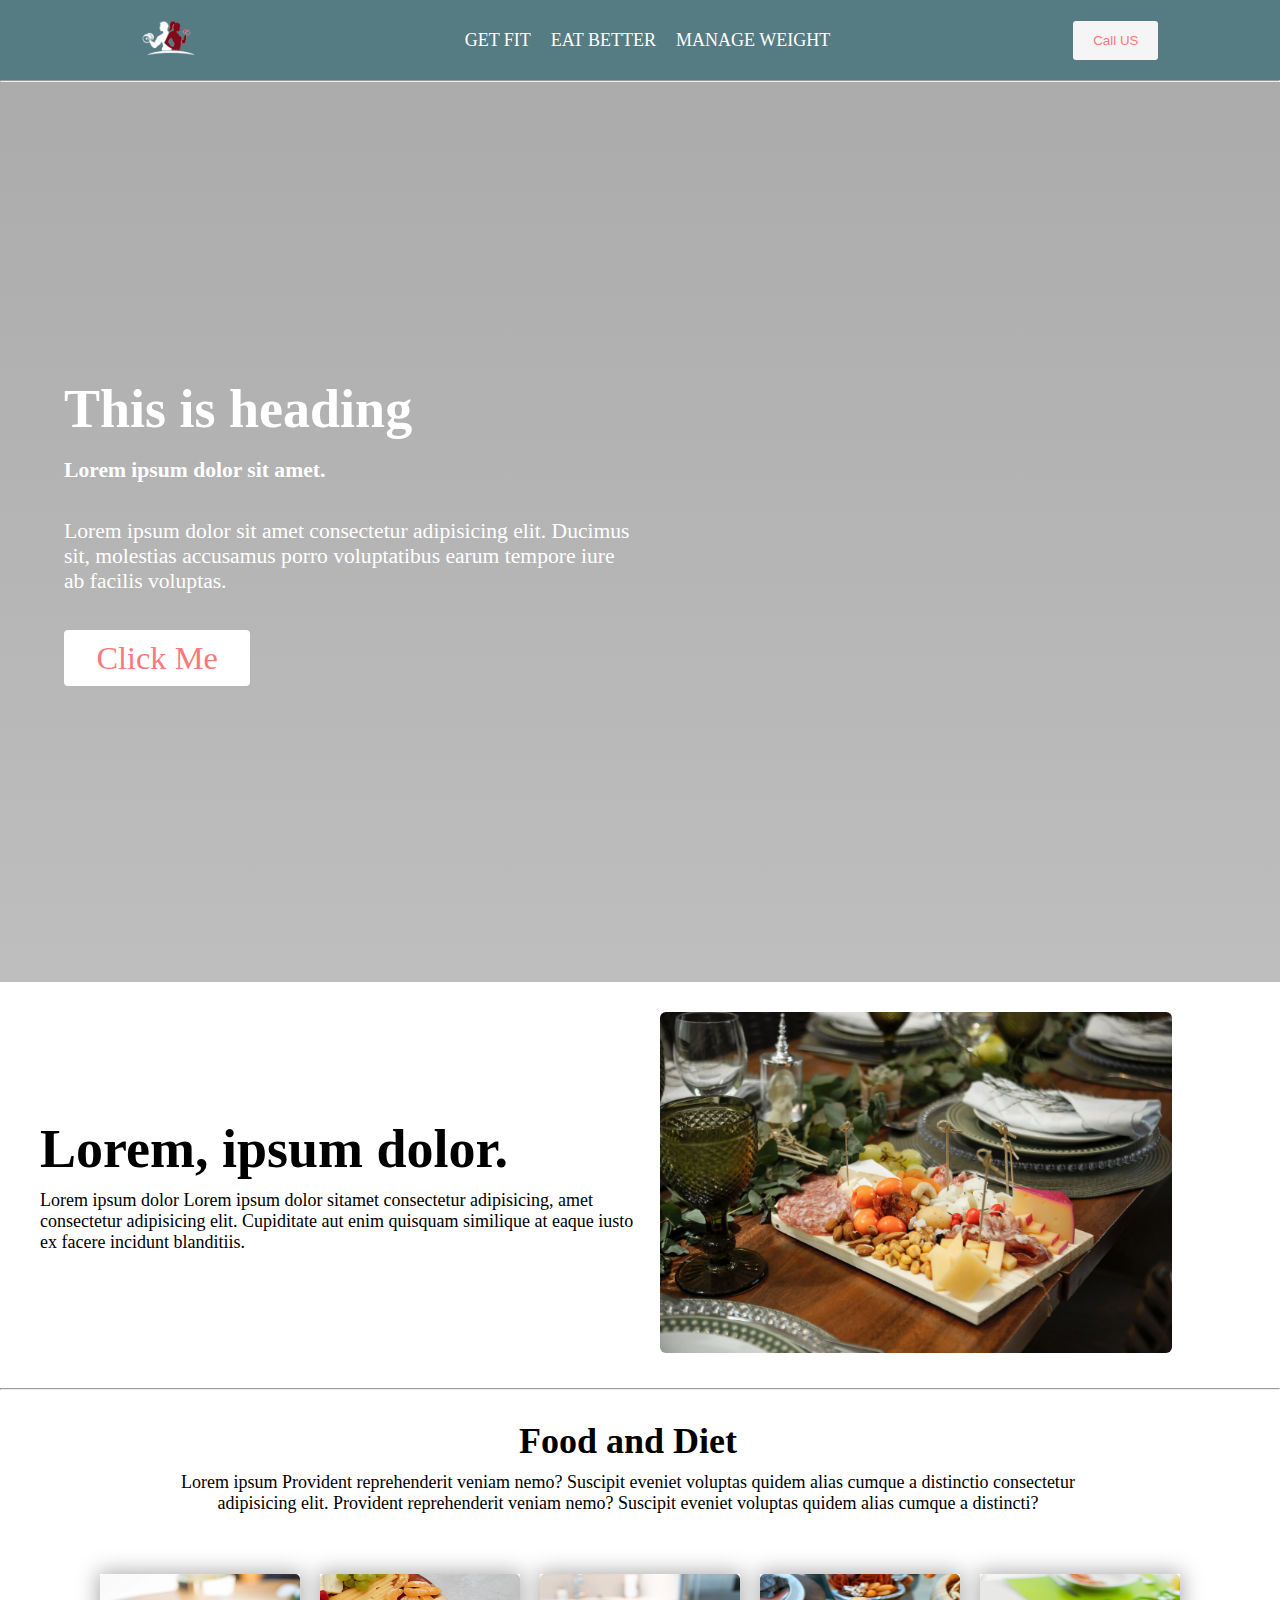
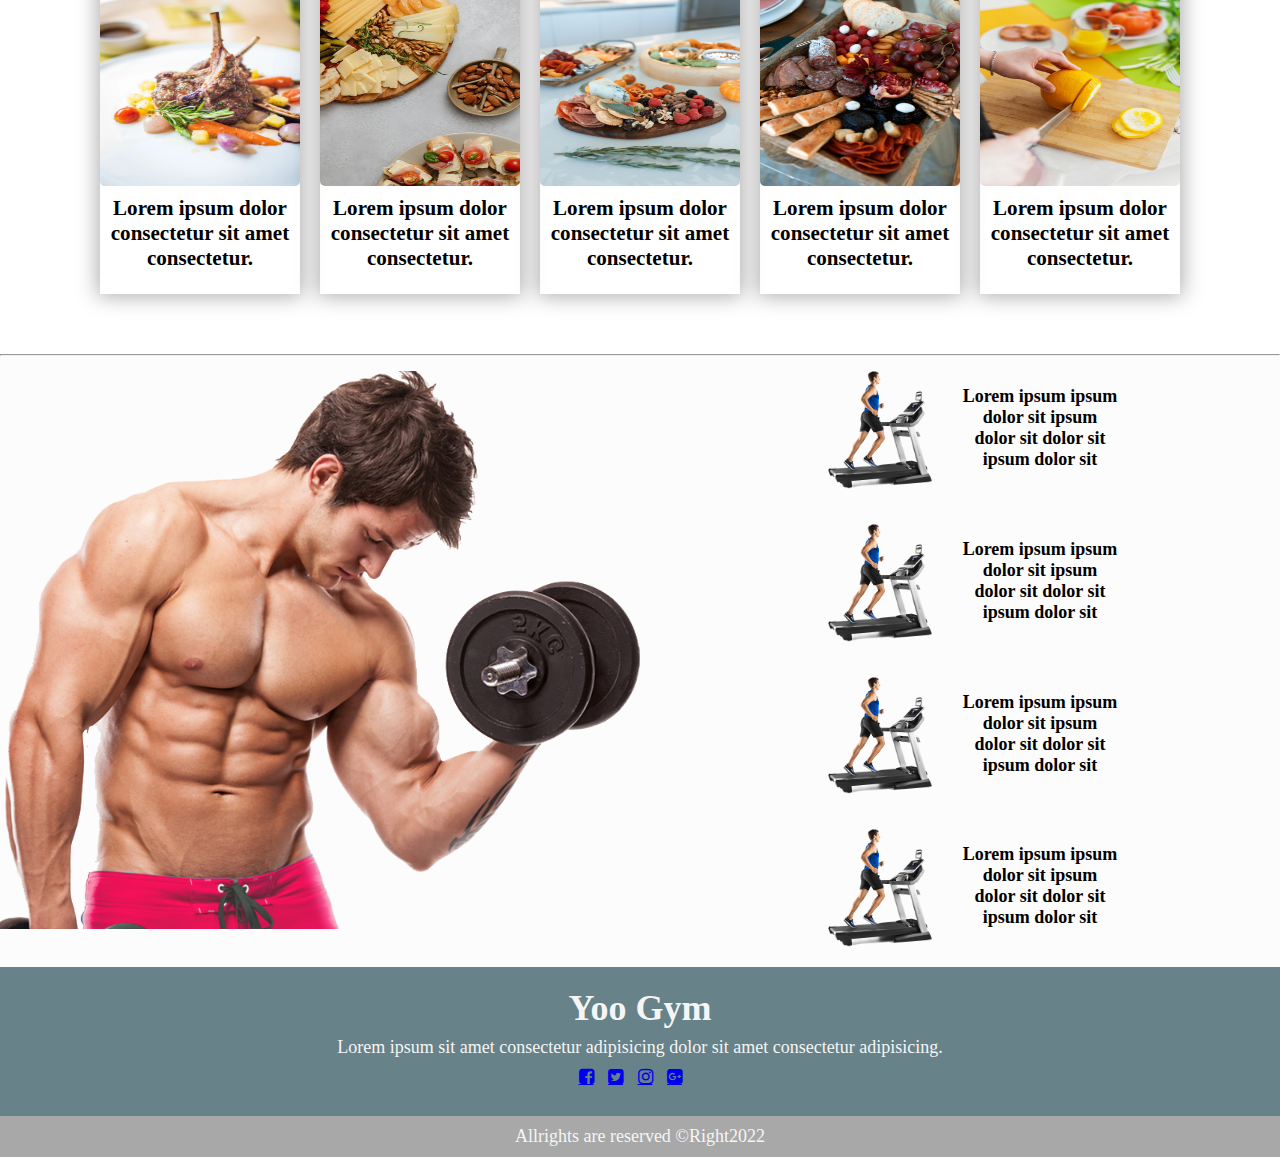
==== commit 89d26a9c: "Complete website" ====
--- a/index.html
+++ b/index.html
@@ -6,105 +6,160 @@
     <meta name="viewport" content="width=device-width, initial-scale=1.0" />
     <title>Document</title>
     <link rel="stylesheet" href="style/style.css" />
+    <link rel="stylesheet" href="https://cdnjs.cloudflare.com/ajax/libs/font-awesome/4.7.0/css/font-awesome.min.css">
   </head>
   <body>
+    <!-- start here -->
+   <header>
+     <div class="logo">
+        <img src="images/logo.png" alt="">
+     </div>
+     <div class="nav-bar">
+       <div class="nav-items">
+           <div class="nav-links">
+            <ul>
+              <li>GET FIT</li>
+              <li>EAT BETTER</li>
+              <li>MANAGE WEIGHT</li>
+              
+            </ul>
+           </div>
+       </div>
+      
+     </div>
+     <button class="btn"> Call US</button>
+   </header>
+   <hr >
+   <div id="hero">
+     <div class="container">
+       <div class="info">
+         <h1>This is heading</h1>
+         <h2>Lorem ipsum dolor sit amet.</h2>
+         <p>Lorem ipsum dolor sit amet consectetur adipisicing elit. Ducimus sit, molestias accusamus porro voluptatibus earum tempore iure ab facilis voluptas.</p>
+         <a href="#"> Click Me</a>
+      
+        </div>
+     </div>
+   </div>
+   <div id="foods">
+     
+     <div class="food-description">
+       <h2>Lorem, ipsum dolor.</h2>
+       <p>Lorem ipsum dolor  Lorem ipsum dolor sitamet consectetur adipisicing, amet consectetur adipisicing elit. Cupiditate aut enim quisquam similique at eaque iusto ex facere incidunt blanditiis.</p>
+     </div>
+     <div class="food-image">
+        <img src="images/food.webp">
+       
+       
+    </div>
+   </div> <hr>
+ <div class="nutrient">
+   <div class="div nut-title">
+   <h1>Food and Diet</h1>
+   <p>Lorem ipsum Provident reprehenderit veniam nemo? Suscipit eveniet voluptas quidem alias cumque a distinctio consectetur adipisicing elit. Provident reprehenderit veniam nemo? Suscipit eveniet voluptas quidem alias cumque a distincti?</p>
+  </div>
+   <div class="nutrients">
+     
+     <div class="imgs">
+       <img src="images/1.webp"/>
+       <div> 
+          <h3>Lorem ipsum dolor consectetur sit amet consectetur.</h3>
+         </div> 
+   
 
-    <!-- header -->
-    <header class="nav">
-    <p id="logo">TsHiRt</p>
-      <ul class="nav-links">
-        <li>Home</li>
-        <li>about</li>
-        <li>contacts</li>
-      </ul>
-      <button class="btn">call us</button>
-    </header>
-    <!--header-->
+     </div>
+     <div class="imgs">
+      <img src="images/2.webp"/>
+      <div> 
+        <h3>Lorem ipsum dolor consectetur sit amet consectetur.</h3>
+       </div> 
+    </div>
+    <div class="imgs">
+      <img src="images/3.webp"/>
+      <div> 
+        <h3>Lorem ipsum dolor consectetur sit amet consectetur.</h3>
+       </div> 
+    </div>
+    <div class="imgs">
+      <img src="images/4.webp"/>
+      <div> 
+        <h3>Lorem ipsum dolor consectetur sit amet consectetur.</h3>
+       </div> 
+    </div>
+    <div class="imgs">
+      <img src="images/5.webp"/>
+      <div> 
+          <h3>Lorem ipsum dolor consectetur sit amet consectetur.</h3>
+        
+       </div> 
+    </div>
+   </div>
+   </div>
+<hr>
+  <!-- Gym Equipment -->
+  <div id="gym">
+    <div class="img">
+       <img src="images/gym.png"/>
+    </div>
+    <div class="gymleft">
+      <div class="e1">
+        <div class="imgsleft">
+          <img src="images/gym2.png" alt="gym-equipment"/>
+        </div>
+        <div class="gym-desc">
+          <h4>Lorem ipsum ipsum dolor sit ipsum dolor sit dolor sit ipsum dolor sit</h4>
+        </div>
+       
+      </div>
+     
+      <div class="e1">
+        <div class="imgsleft">
+          <img src="images/gym2.png" alt="gym-equipment"/>
+        </div>
+        <div class="gym-desc">
+          <h4>Lorem ipsum ipsum dolor sit ipsum dolor sit dolor sit ipsum dolor sit</h4>
+        </div>
+       
+      </div>
+      
+      <div class="e1">
+        <div class="imgsleft">
+          <img src="images/gym2.png" alt="gym-equipment"/>
+        </div>
+        <div class="gym-desc">
+          <h4>Lorem ipsum ipsum dolor sit ipsum dolor sit dolor sit ipsum dolor sit</h4>
+        </div>
+       
+      </div>
+     
+      <div class="e1">
+        <div class="imgsleft">
+          <img src="images/gym2.png" alt="gym-equipment"/>
+        </div>
+        <div class="gym-desc">
+          <h4>Lorem ipsum ipsum dolor sit ipsum dolor sit dolor sit ipsum dolor sit</h4>
+        </div>
+       
+      </div>
+     
+    </div>
+  </div>
+<!-- footer section -->
+  <footer id="footer">
+<div class="footer-content">
+    <h3>Yoo Gym</h3>
+    <p>Lorem ipsum  sit amet consectetur adipisicing dolor sit amet consectetur adipisicing.</p>
+    <a href="#" class="fa fa-facebook-square"></a>
+    <a href="#" class="fa fa-twitter-square"></a>
+    <a href="#" class="fa fa-instagram"></a>
+    <a href="#" class="fa fa-google-plus-square"></a>
+    <a href="#" class="fa fa-linkidin-square"></a>
 
-    <!--second-section-->
-    
-    <div class="content">
-          <h2 id="head">welcome to our website</h2>
-          <p id="para">Lorem ipsum dolor sit amet consectetur adipisicing elit. Eos, architecto libero. Modi eum ullam ratione.</br></p>
-          <button class="btn">view 0ffers</button>
+  </div>
+  <div class="coppyright">
+    <p> Allrights are reserved &copyRight2022</p>
+  </div>
+  </footer>
 
-    </div>
-    <!--second-section-->
-    
-    <!--third section-->
-    <div class="dhama">
-      <h3 id="had">T-shirt</h3>
-      <p>Lorem ipsum dolor sit amet consectetur adipisicing elit. Consequatur,<br> ad voluptatum molestias ab voluptatem non beatae? Consequatur aperiam placeat deserunt.</br></p>
-      <button class="btn">order now</button>
-      <img id="sawr" src="images/t1.jpg"></img>
-    </div>
-
-    <!--third section-->
-
-    <!--fourth section-->
-    <div class="mean">
-       <img id="mara" src="ttt.png" alt=""></img>
-       <div class="rafa">
-         <h3 id="hada">T-shirt</h3>
-         <p  Lorem ipsum dolor sit amet, consectetur adipisicing elit. <br> Sint ut distinctio totam odio quibusdam velit.</br></p>
-         <button class="btn">shop now</button>
-
-       </div>
-     </div>
-    <!--fourth section-->
-
-    <!--products section-->
-    <div class="products">
-      <div class="product">
-          <h3 id="prohead"> products</h3>
-          <div class="product-items">
-            <div class="product-item">
-              <img id="proimg" src="images/t8.jpg.jpg" alt="">
-              <h2 id="bila">t-shirt</h2>
-              <p>$20</p>
-              <button class="btn">shop now</button>
-            </div>
-              <div class="product-item">
-                <img id="proimg" src="images/t3.jpg.jpg" alt="">
-                <h2 id="bila">t-shirt</h2>
-                <p>$20</p>
-                <button class="btn">shop now</button>
-              </div>
-              <div class="product-item">
-                  <img id="proimg" src="images/t00.jpg.jpg" alt="">
-                  <h2 id="bila">t-shirt</h2>
-                  <p>$20</p>
-                  <button class="btn">shop now</button>
-                </div>
-                <div class="product-item">
-                    <img id="proimg" src="images/t8.jpg.jpg" alt="">
-                    <h2 id="bila" >t-shirt</h2>
-                    <p>$20</p>
-                    <button class="btn">shop now</button>
-            </div>
-        </div>   
-    
-    </div>
-    <!--products section--> 
-
-    <!--footer section-->
-    <footer>
-      <div class="footer">
-        <p id="logo">TsHiRt</p>
-        <div>
-          <ul>
-            <li>Home</li>
-            <li>About</li>
-            <li>Contact</li>
-          </ul>
-        </div>
-        <div>
-          <h4>Address</h4>
-          <p>Jigjiga Yar</p>
-          <p>Hargesia, Somaliland</p>
-        </div>
-      </div>
-      <div class="copyright">Copyright &copy;2022</div>
-    </footer>
- </body>
+  </body>
 </html>
--- a/style/style.css
+++ b/style/style.css
@@ -1,235 +1,323 @@
-* {
-    padding: 0%;
-    margin: 0%;
-}
-
-/* header */
-
-
-body {
-    background-color: black ;
-    background-size: outo;
-
-           
-}
-#logo {
-   height: 40px;
-   width: 50px;
-   color:  rgb(248, 51, 2);
-   font-size: medium;
-   font-family: Arial, Helvetica, sans-serif;
+@import url('https://fonts.googleapis.com/css2?family=Montserrat:wght@300;400&display=swap');
+
+*{
+    margin: 0;
+    padding: 0;
+    box-sizing: border-box;
    
+}
+html{
+    font-family: 'Roboto Mono';
+   font-size: 18px;
+}
+#hero{
+    width: 100%;
+    height: 100vh;
+    background-image: linear-gradient(rgba(56, 55, 55, 0.418), rgba(0, 0, 0, 0.253)
+    ), url('../images/hero-background.webp');
+  background-repeat: no-repeat;
+  background-position: center;
+  background-size: cover;
+  color: white;
+
+}
+
+.container{
+    width: 90%;
+    height: 100%;
+    max-width: 1200px;
+    margin: 0 auto;
+    display: flex;
+    justify-content: center;
+    align-items: center;
+}
+.container .info h1{
+    font-size: 3rem;
+    margin-bottom: 1rem;
+
+}
+.container .info h2{
+    font-size: 1.2rem;
+    margin-bottom: 2rem;
+}
+.container .info p{
+    font-size: 1.2rem;
+    max-width: 50%;
+}
+.container .info a{
+    text-decoration: none;
+    display: inline-block;
+    background-color: white;
+    border-radius: 4px;
+    font-size: 1.8rem;
+    padding: 0.3em 1em;
+    margin-top: 2rem;
+    color: #f77979;
+
+
+}
+
+header{
+    display: flex;
+    justify-content: space-around;
+    background:#557B83 ;
+    color: white;
+    align-items: center;
+    height:80px;
+  
+}
+
+.logo img{
+    width: 100px;
+border-radius: 50%;
+}
+
+.nav-links li{
+    list-style-type: none;
+    
+}
+.nav-links li:hover{
+
+    color: #f77979; ;
+    cursor: pointer;
+ 
+}
+.nav-links ul {
+    display: flex;
+    gap:20px;
+    
+}
+.btn{
+    
+    background-color: #f5f5f5;
+    color: #f77979;
+    padding: 12px 20px;
+    border: none;
+    border-radius: 3px;
+}
+.btn:hover{
+background-color: #f78c8c ;
+color: white;
+cursor: pointer;
+}
+
+
+#foods{
+    width: 100%;
+    
+    display: flex;
+    margin: 30px 20px;
+  
+}
+#foods div{
+    width: 50%;
+}
+.food-image img{
+    width: 80%;
+    border-radius: 6px;
+}
+.food-description{
+    display: flex;
    
-}
-.nav{
-    display: flex;
-    justify-content: space-between;
-    
-}
-.nav-links{
+    flex-direction: column;
+   justify-content: center;
+   padding: 0 20px;
+
+}
+.food-description h2{
+    font-size: 3rem;
+    padding-bottom: 10px;
+
+}
+.food-description p{
+  font-size: 1rem;
+}
+
+.nutrient h1{
+    font-size: 2rem;
+    margin-top: 30px ;
     display: flex;
     justify-content: center;
-    gap: 30px;
-    margin-left: 700px;
-    margin-top: 20px;
-
-}
-.nav-links li{
-    color: white;
-    list-style-type: none;
-    font-family: Arial, Helvetica, sans-serif;
-    font-size: medium;
-}
-.nav-links li:hover{
-    cursor: pointer;
-    color:  rgb(248, 51, 2);
-    
-
-}
-
-.btn{
-    margin-right: 30px;
-    margin: 20px 25px;
-    font-size: medium;
-    color: rgb(248, 51, 2);
-    border: non;
-    
-}
-.btn:hover{
-    cursor: pointer;
-    
-}
-
-/* header */
-
-/* second section*/
-.content{
-    color: white;
+
+}
+.nut-title{
+    width: 70%;
+     display: flex;
+     text-align: center;
+     flex-direction: column;
+     align-items: center;
+     margin-left: 180px;
+}
+.nut-title p{
+    padding-top:10px;
+}
+
+.nutrients{
+    width: 90%;
+    padding: 20px;
+    margin: 40px auto;
+    display: flex;
+    flex-direction: row;
+    justify-content: center;
+}
+.nutrients .imgs{
+    width: 200px;
+    margin: 0 10px;
+    box-shadow: 0 0 20px 2px rgb(172, 170, 170);
+    transition:1s;
+    border: 5px;
+    height: 320px;
+}
+.imgs img{
+  display: block;
+    width: 100%;
+    border-radius: 5px;
+    height: 66%;
+   
+}
+
+.imgs:hover{
+    transform: scale(1.2);
+    z-index:2;
+}
+
+.imgs h3{
+    margin: 10px 5px;
+    text-align: center
+}
+
+#gym{
+background-color: rgb(252, 252, 252);
+    display: flex;
+}
+.img img{
+    width: 100%;
+    margin: 15px auto;
+}
+#gym div{
+    width: 50%;
+}
+
+
+
+.gymleft {
     display: flex;
     flex-direction: column;
     align-items: center;
-    gap: 30px;
-    padding: 100px;
-    
-    align-content: center;
-}
-#head{
-    color:rgb(248, 51, 2);
-    font-size: 30px;
-    
-}
-
-/* second section*/
-
-/* third section*/
-
-#sawr{
-    height: 200px;
-    width: 250px;
-    display: flex;
-    align-self: flex-end;
-    margin-top: -200px;   
-}
-
-.dhama{
-    color: white;
+    
+}
+
+
+.e1{
+    display: flex;
+    flex-direction: row;
+    text-align: center;
+    
+} 
+.e1 div{
+    width: 50%;
+}
+.gym-desc h4{
+    text-align: center;
+    margin: 30px auto;
+}
+
+
+
+.imgsleft img{
+    width: 65%;
+  margin: 15px auto;
+}
+   
+#footer{
+  background-color:#678288;
+  color: #f5f5f5;
+}
+.footer-content{
+    text-align: center;
+    padding: 20px 0;
+}
+.footer-content h3{
+    font-size: 2rem;
+    margin-bottom: 8px;
+}
+.footer-content a{
+    padding: 10px;
+    font-size: 1rem;
+    width: 25px;
+}
+.coppyright{
+    background: rgb(168, 168, 168);
+}
+.coppyright p{
+    padding: 10px 0;
+    text-align: center;
+}
+
+
+
+
+
+
+@media only screen and (max-width:768px) {
+    html{
+        font-size: 10px;
+        text-align: center;
+    }
+    .container .info p{
+      
+        max-width: 90%;
+        display: flex;
+        align-items: center;
+    }
+   .nutrients{
+       display: flex;
+       flex-wrap: wrap;
+       gap: 10px;
+   }
+   .nut-title{
+     display: flex;
+     flex-direction: column;
+     align-items: center;
+    margin-left: 100px;
+   }
+
+   #foods {
+    display: flex;
+    flex-direction: column-reverse;
+    align-items: center;
+    width: 100%;
+}
+
+.food-description h2{
+    font-size: 2rem;
+    padding-top: 5px;
+}
+.imgs h3{
+font-size: 2rem;
+}
+
+#gym{
     display: flex;
     flex-direction: column;
-    align-items: flex-start;
-    align-content: center;
-    gap: 20px;
-    padding-right: 100px;
-    background-color: rgb(32, 20, 10);
-    
-}
-#had{
-    color: rgb(248, 51, 2);
-    margin-left: 80px;
-    font-size: 40px;
-}
-
-/* third section*/
-
-/* fourth section*/ 
-.mean{
-    color: white;
-    display: flex;
+}
+.gymleft{
+    display: flex;
+    flex-direction: row;
+    width: 100%;
+}
+.e1{
     flex-direction: column;
-    align-content: center;
-    align-items: center;
-
-}
-#mara{
-    width: 300px;
-    height: 220px;
-  
-}
-.rafa{
-    
-    display: flex;
-    flex-direction: column;
-    align-content: center;
-    align-items: center;
-
-}
-#hada{
-    color: rgb(248, 51, 2);
-    font-size: 40px;
-
-}
-
-
-/* fourth section*/
-
-/* products */
-.products{
-    display: flex;
-    align-items: center;
-    flex-direction: column;
-    color: white;
-    text-align: center;
-    
-}
- 
-
-.product{
-   display: flex;
-   justify-content: center;
-   font-weight: bold;
-   padding: 20px 20px;
-   text-align: center;
-    
-}
-.product-items{
-    color: white;
-    margin: 70px 20px;
-    display: flex;
-    
-       
-}
-.product-items div {
-    border-radius: 5px; 
-    display: flex;
-    flex-direction: column;
-    margin-top: 60px;
-
-  } 
-#bila{
-    color: rgb(248, 51, 2);  
-    
-} 
-#prohead{
-    
-}
-
-#proimg{
-    height: 180px;
-    width: 140px;
-}
-
-/* products */
-
-  
-  /* footer   */
-footer {
-    font-size: 15px;
-    background-color: rgb(32, 20, 10);
-      
-  }
-.footer {
-    display: flex;
-    justify-content: space-around;
-    align-items: center;
-    padding: 40px 0px;
-    gap:  200px;
-
-    
-    
-  }
-  
-.footer ul li {
-    list-style-type: none;
-  }
-.footer ul li:hover {
-    cursor: pointer;
-    color:  rgb(248, 51, 2);
-  }
-.copyright {
-
-    text-align: center;
-    border-top: 1px solid #d8d8d8;
-    padding: 5px 0px;
-    font-size: 12px;
-    font-weight: bold;
-    
-    
-    
-  }
-
-  /* footer   */
-  
-
-
-
-
-
+    width: 100%;
+}
+#gym div{
+    width: 100%;
+}
+.gym-desc h4{
+    margin:12px 10px;
+}
+.imgsleft img{
+    margin-bottom: 0;
+}
+}
+
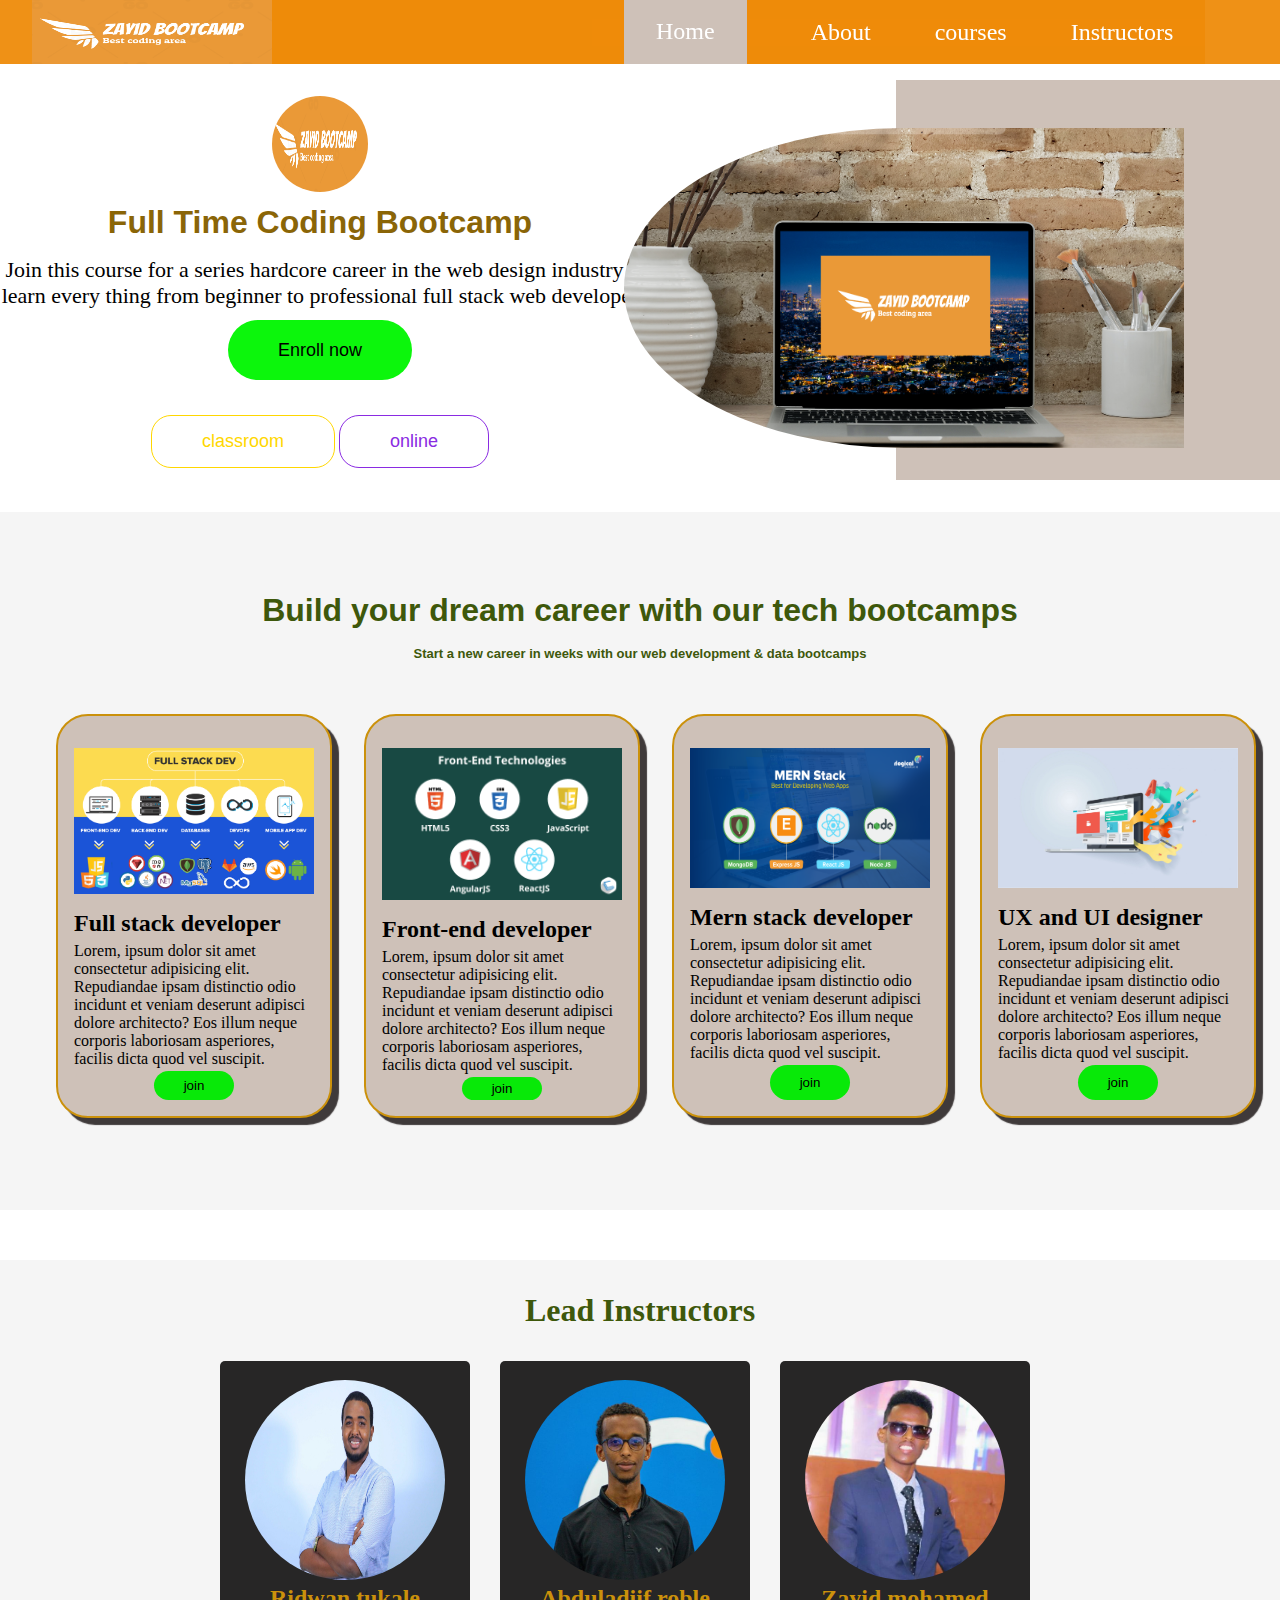
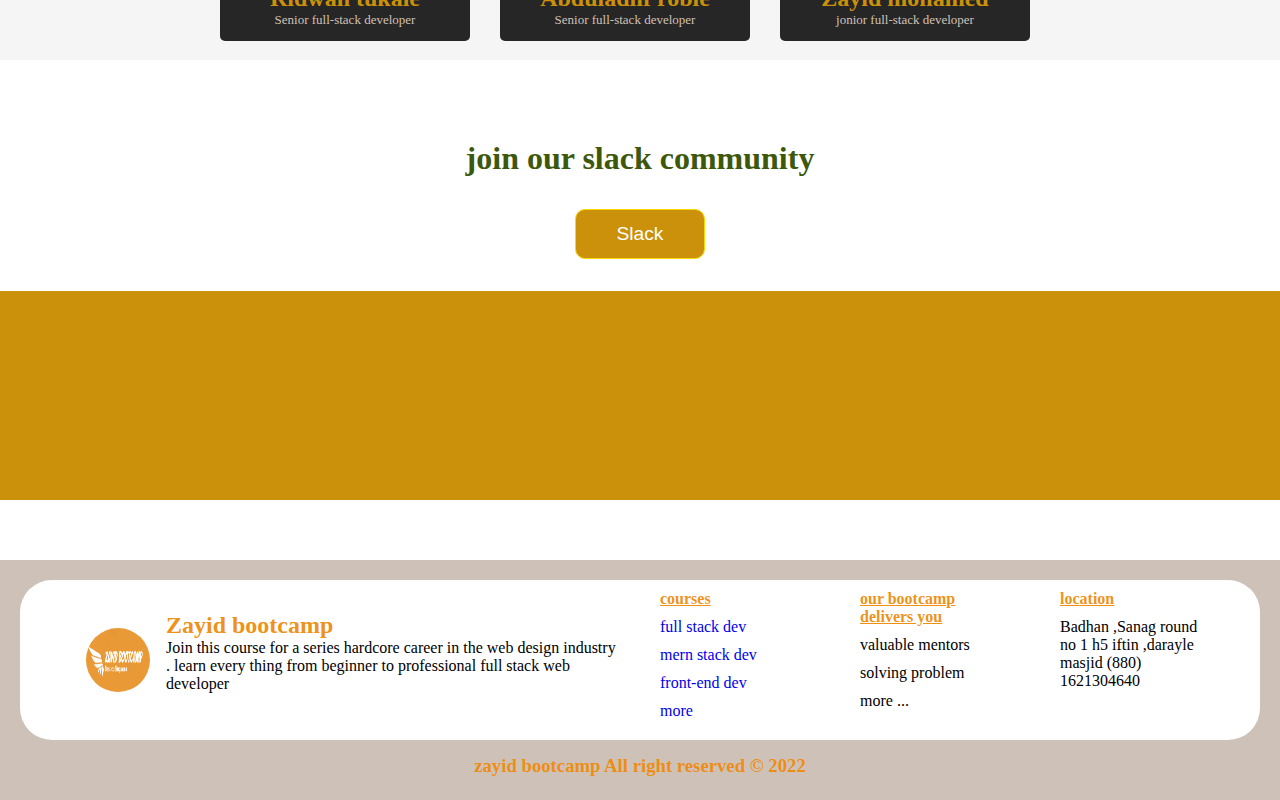
==== commit fcd04839: "Rename home.html to index.html" ====
--- a/index.html
+++ b/index.html
@@ -1,165 +1,192 @@
 <!DOCTYPE html>
 <html lang="en">
-  <head>
-    <meta charset="UTF-8" />
-    <meta http-equiv="X-UA-Compatible" content="IE=edge" />
-    <meta name="viewport" content="width=device-width, initial-scale=1.0" />
-    <title>Document</title>
-    <link rel="stylesheet" href="style/style.css" />
-    <link rel="stylesheet" href="https://cdnjs.cloudflare.com/ajax/libs/font-awesome/4.7.0/css/font-awesome.min.css">
+
+<head>
+  <meta charset="UTF-8" />
+  <meta name="viewport" content="width=device-width, initial-scale=1, shrink-to-fit=no" />
+  <title>My Blog</title>
+  <link href="//fonts.googleapis.com/css?family=Roboto:400,500,300" rel="stylesheet" type="text/css" />
+  <link rel="stylesheet" href="/style/style.css" />
+  <link rel="shortcut icon" type="image/x-icon" href="favicon.ico" />
+  <link rel="stylesheet" href="https://cdnjs.cloudflare.com/ajax/libs/font-awesome/4.7.0/css/font-awesome.min.css">
   </head>
-  <body>
+<body>
     <!-- start here -->
-   <header>
-     <div class="logo">
-        <img src="images/logo.png" alt="">
-     </div>
-     <div class="nav-bar">
-       <div class="nav-items">
-           <div class="nav-links">
-            <ul>
-              <li>GET FIT</li>
-              <li>EAT BETTER</li>
-              <li>MANAGE WEIGHT</li>
-              
-            </ul>
-           </div>
-       </div>
+
+  <div class="container">
+
+    <!-- nav bar -->
+    <div class="nav">
+      <img src="/img/logo.png" alt="blog logo">
+
+      <ul>
+ 
+        <li  >
+          <a href="/home.html" class="active"> Home </a>
+        </li>
+        <li>
+          <a href="/about.html">About</a>
+        </li>
+        <li>
+          <a href="#courses">courses</a>
+        </li>
+   
+        <li>
+          <a href="#instructors">Instructors</a>
+        </li>
+    
+      </ul>
+    </div>
+
+
+<!-- header -->
+
+    <div class="header">
       
-     </div>
-     <button class="btn"> Call US</button>
-   </header>
-   <hr >
-   <div id="hero">
-     <div class="container">
-       <div class="info">
-         <h1>This is heading</h1>
-         <h2>Lorem ipsum dolor sit amet.</h2>
-         <p>Lorem ipsum dolor sit amet consectetur adipisicing elit. Ducimus sit, molestias accusamus porro voluptatibus earum tempore iure ab facilis voluptas.</p>
-         <a href="#"> Click Me</a>
+    <img class="middle-img" src="/img/bg laptop.png" alt="bgc header">
+    <div class="right-side">
+      <img src="/img/logo.png" alt="logo">
+      <h1>Full Time Coding Bootcamp</h1>
+      <p> Join this course for a series hardcore career in the web design industry . learn every thing from beginner to professional full stack web developer</p>
+      <button id="enroll">Enroll now</button> <br>
+      <button id="classroom">classroom</button>
+      <button>online</button>
+    </div>
+    <div class="leftside"></div>
+    </div>
+
+    <!-- courses -->
+    <section id="courses">
+      <center>  <h1> Build your dream career with our tech bootcamps <br>
+         <span class="small">Start a new career in weeks with our web development & data bootcamps</span> </h1>
+   
+      </center>  
+      <div  class="courses">
+       
+        <div id="full-stack "  class="course course1">
+          <img src="/img/full-stack.png" alt="">
+          <h2>Full stack  developer</h2>
+          <p>Lorem, ipsum dolor sit amet consectetur adipisicing elit. Repudiandae ipsam distinctio odio incidunt et
+            veniam deserunt adipisci dolore architecto? Eos illum neque corporis laboriosam asperiores, facilis dicta quod
+            vel suscipit. </p>
+            <button class="join">join</button>
+        </div>
+        <div id="front-end " class="course course2">
+         <img src="/img/front end.png" alt="">
+          <h2>Front-end developer</h2>
+          <p>Lorem, ipsum dolor sit amet consectetur adipisicing elit. Repudiandae ipsam distinctio odio incidunt et
+            veniam deserunt adipisci dolore architecto? Eos illum neque corporis laboriosam asperiores, facilis dicta quod
+            vel suscipit. </p>
+            <button class="join">join</button>
+        </div>
+        <div id="mern-stack"   class="course course3">
+          <img src="/img/mern-stack.png" alt="">
+          <h2> Mern stack developer</h2>
+          <p>Lorem, ipsum dolor sit amet consectetur adipisicing elit. Repudiandae ipsam distinctio odio incidunt et
+            veniam deserunt adipisci dolore architecto? Eos illum neque corporis laboriosam asperiores, facilis dicta quod
+            vel suscipit. </p>
+            <button class="join">join</button>
+        </div>
+        <div class="course course4">
+          <img src="/img/ui ux design.jpg" alt="">
+          <h2> UX and UI designer</h2>
+          <p>Lorem, ipsum dolor sit amet consectetur adipisicing elit. Repudiandae ipsam distinctio odio incidunt et
+            veniam deserunt adipisci dolore architecto? Eos illum neque corporis laboriosam asperiores, facilis dicta quod
+            vel suscipit. </p>
+            <button class="join">join</button>
+        </div>
+   
       
-        </div>
-     </div>
+      </div> 
+    </section>
+
+    <!-- instructor  -->
+<main id="instructors">
+  <center> <h1>Lead Instructors</h1> </center>
+  <div class="lectures">
+
+    <div class="lect lect1">
+      <img src="/img/lect1.jpg" alt="lecturer 1">
+      <h2>Ridwan tukale</h2>
+      <p> Senior full-stack  developer</p>
+    </div>
+    <div class=" lect lect2">
+      <img src="/img/lect2.jpg" alt="lecturer 2">
+      <h2>Abduladiif roble</h2>
+      <p> Senior full-stack developer</p>
+    </div>
+    <div class="lect lect3">
+      <img src="/img/lect3.jpg" alt="lecturer 3">
+      <h2>Zayid mohamed</h2>
+      <p>jonior full-stack developer </p>
+    </div>
+  </main>
+
+    <!-- contact -->
+  
+    <div class="contact">
+      <h1> join our slack community</h1> 
+      <button id="slack">Slack</button>
    </div>
-   <div id="foods">
-     
-     <div class="food-description">
-       <h2>Lorem, ipsum dolor.</h2>
-       <p>Lorem ipsum dolor  Lorem ipsum dolor sitamet consectetur adipisicing, amet consectetur adipisicing elit. Cupiditate aut enim quisquam similique at eaque iusto ex facere incidunt blanditiis.</p>
-     </div>
-     <div class="food-image">
-        <img src="images/food.webp">
+
+   <div class="location">
+    <iframe src="https://www.google.com/maps/embed?pb=!1m18!1m12!1m3!1d3934.2625759556618!2d44.02859931372973!3d9.572619293144959!2m3!1f0!2f0!3f0!3m2!1i1024!2i768!4f13.1!3m3!1m2!1s0x1628bfb3d91cb0d7%3A0x94716fd2eb28822!2sFikrcamp!5e0!3m2!1sbn!2sbd!4v1667216570198!5m2!1sbn!2sbd" width="600" height="450" style="border:0;" allowfullscreen="" loading="lazy" referrerpolicy="no-referrer-when-downgrade"></iframe>
+   </div>
+  
+  </div>
+
+
+
+
+
+
+ 
+ 
+    <footer>
+
+      <div class="container">
+          <div class="bootcamp-info">
+            <img src="/img/logo.png" alt="blog logo">
+              <h2>Zayid bootcamp  </h2>
+              <p>Join this course for a series hardcore career in the web design industry . learn every thing from beginner to professional full stack web developer
+              </p>
+          </div>
+          <div class="section">
+             
+              <div class="sub sub2">
+                  <h4><u>courses</u></h4>
+                  <ul>
+                      <li> <a href="#full-stack">full stack dev</a></li>
+                      <li> <a href="#Mern-stack">mern stack dev</a></li>
+                      <li> <a href="#front-end">front-end  dev</a></li>
+                      <li> <a href="#courses">more</a></li>
+                  </ul>
+              </div>
+              <div class="sub sub3">
+                  <h4><u>our bootcamp delivers you</u></h4>
+                  <ul>
+                      <li>valuable mentors</li>
+                      <li>solving problem</li>
+                      <li>more ...</li>
+                  </ul>
+              </div>
+              <div class="sub4 sub">
+                  <h4><u>location</u></h4>
+                  <p>
+                     Badhan ,Sanag 
+                       round no 1 h5 
+                       iftin ,darayle masjid
+                      (880) 1621304640
+                  </p>
+              </div>
+          </div>
+      </div>
+
+      <center>
+          <h3>zayid bootcamp All right reserved © 2022</h3>
+      </center>
+  </footer>
        
-       
-    </div>
-   </div> <hr>
- <div class="nutrient">
-   <div class="div nut-title">
-   <h1>Food and Diet</h1>
-   <p>Lorem ipsum Provident reprehenderit veniam nemo? Suscipit eveniet voluptas quidem alias cumque a distinctio consectetur adipisicing elit. Provident reprehenderit veniam nemo? Suscipit eveniet voluptas quidem alias cumque a distincti?</p>
-  </div>
-   <div class="nutrients">
-     
-     <div class="imgs">
-       <img src="images/1.webp"/>
-       <div> 
-          <h3>Lorem ipsum dolor consectetur sit amet consectetur.</h3>
-         </div> 
-   
+</body>
 
-     </div>
-     <div class="imgs">
-      <img src="images/2.webp"/>
-      <div> 
-        <h3>Lorem ipsum dolor consectetur sit amet consectetur.</h3>
-       </div> 
-    </div>
-    <div class="imgs">
-      <img src="images/3.webp"/>
-      <div> 
-        <h3>Lorem ipsum dolor consectetur sit amet consectetur.</h3>
-       </div> 
-    </div>
-    <div class="imgs">
-      <img src="images/4.webp"/>
-      <div> 
-        <h3>Lorem ipsum dolor consectetur sit amet consectetur.</h3>
-       </div> 
-    </div>
-    <div class="imgs">
-      <img src="images/5.webp"/>
-      <div> 
-          <h3>Lorem ipsum dolor consectetur sit amet consectetur.</h3>
-        
-       </div> 
-    </div>
-   </div>
-   </div>
-<hr>
-  <!-- Gym Equipment -->
-  <div id="gym">
-    <div class="img">
-       <img src="images/gym.png"/>
-    </div>
-    <div class="gymleft">
-      <div class="e1">
-        <div class="imgsleft">
-          <img src="images/gym2.png" alt="gym-equipment"/>
-        </div>
-        <div class="gym-desc">
-          <h4>Lorem ipsum ipsum dolor sit ipsum dolor sit dolor sit ipsum dolor sit</h4>
-        </div>
-       
-      </div>
-     
-      <div class="e1">
-        <div class="imgsleft">
-          <img src="images/gym2.png" alt="gym-equipment"/>
-        </div>
-        <div class="gym-desc">
-          <h4>Lorem ipsum ipsum dolor sit ipsum dolor sit dolor sit ipsum dolor sit</h4>
-        </div>
-       
-      </div>
-      
-      <div class="e1">
-        <div class="imgsleft">
-          <img src="images/gym2.png" alt="gym-equipment"/>
-        </div>
-        <div class="gym-desc">
-          <h4>Lorem ipsum ipsum dolor sit ipsum dolor sit dolor sit ipsum dolor sit</h4>
-        </div>
-       
-      </div>
-     
-      <div class="e1">
-        <div class="imgsleft">
-          <img src="images/gym2.png" alt="gym-equipment"/>
-        </div>
-        <div class="gym-desc">
-          <h4>Lorem ipsum ipsum dolor sit ipsum dolor sit dolor sit ipsum dolor sit</h4>
-        </div>
-       
-      </div>
-     
-    </div>
-  </div>
-<!-- footer section -->
-  <footer id="footer">
-<div class="footer-content">
-    <h3>Yoo Gym</h3>
-    <p>Lorem ipsum  sit amet consectetur adipisicing dolor sit amet consectetur adipisicing.</p>
-    <a href="#" class="fa fa-facebook-square"></a>
-    <a href="#" class="fa fa-twitter-square"></a>
-    <a href="#" class="fa fa-instagram"></a>
-    <a href="#" class="fa fa-google-plus-square"></a>
-    <a href="#" class="fa fa-linkidin-square"></a>
-
-  </div>
-  <div class="coppyright">
-    <p> Allrights are reserved &copyRight2022</p>
-  </div>
-  </footer>
-
-  </body>
 </html>
--- a/style/style.css
+++ b/style/style.css
@@ -1,323 +1,560 @@
-@import url('https://fonts.googleapis.com/css2?family=Montserrat:wght@300;400&display=swap');
-
-*{
-    margin: 0;
-    padding: 0;
-    box-sizing: border-box;
+* {
+  margin: 0;
+  padding: 0;
+}
+
+.container {
+  width: auto;
+  height: 130rem;
+background-color: white;
+}
+
+/* nab bar css */
+.container div.nav {
+  background-color: rgba(238, 139, 10, 0.948);
+  display: flex;
+  align-items: center;
+  text-decoration: none;
+  height: 4rem;
+ width: 100%;
+ position: fixed;
+ top: 0;
+ white-space: nowrap;
+z-index: 999;
+}
+
+
+
+.container .nav h1 {
+  padding-left: 1rem;
+  font-weight: bold;
+  font-size: x-large;
+  width: 13rem;
+  flex-flow: row;
+  color: white;
+
+}
+
+.container .nav img {
+  float: left;
+  width: 15rem;
+  height: 4rem;
+  margin-left: 2rem;
+
+}
+
+.container .nav ul {
+  background-color: inherit;
+  display: flex;
+  align-items: center;
+
+  height: 4rem;
+  padding-left: 20rem;
+}
+
+.container .nav ul li {
+  background-color: inherit;
+  list-style-type: none;
+  padding: 0rem 2rem;
+
+}
+
+.container .nav ul li a {
+  background-color: inherit;
+  text-decoration: none;
+  color: white;
+  font-size: x-large;
+
+}
+
+.container .nav ul li .active {
+  padding: 1.2rem 2rem;
+
+  margin: none none;
+  background-color: rgb(206, 193, 184);
+}
+
+
+
+
+/* header css */
+.container .header {
+  height: 25rem;
+  text-align: center;
+  margin: 2rem 0rem;
+  display: flex;
+  flex-direction: row;
+  width: 100%;
+  margin-top: 5rem;
+}
+
+.container .header .middle-img {
+  height: 20rem;
+  width: 35rem;
+  position: absolute;
+  z-index: 1;
+  top: 8rem;
+  right: 6rem;
+  border-radius: 50% 0 0 50%;
+}
+
+/* left side */
+.container .header .leftside {
+  width: 30%;
+  background-color: rgb(206, 193, 184);
+}
+
+/* right side*/
+.container .header .right-side {
+  width: 50%;
+  height: 40rem;
+  margin-right: 20%;
+  padding-top: 1rem;
+ 
+}
+
+.container .header .right-side img {
+  width: 6rem;
+  height: 6rem;
+  border-radius: 50%;
+
+}
+
+.container .header .right-side h1 {
+  color: rgb(138, 101, 7);
+  font-family: sans-serif;
+  font-weight: 800;
+  padding: 0.5rem 0;
+}
+
+.container .header .right-side p {
+  padding: 0.5rem 0;
+  font-size: 22px;
+
+}
+
+.container .header .right-side button {
+
+  padding: 15px 50px;
+  font-size: large;
+  border-radius: 5rem;
+  border-radius: 20px;
+  color: blueviolet;
+  border: solid 1px blueviolet;
+  background-color: white;
+}
+
+.container .header .right-side #enroll {
+  background-color: rgb(12, 246, 12);
+  color: black;
+  border-radius: 50px;
+  height: 60px;
+  margin: 3px;
+  border: none;
+}
+
+.container .header .right-side #classroom {
+  color: gold;
+  border: 1px solid gold;
+  margin-top: 2rem;
+  margin-bottom: 2rem;
+
+}
+
+
+ 
+section h1{
+ background-color: whitesmoke;
+  color: rgb(62, 88, 11);
+  font-family:  Verdana, sans-serif;
+  font-size: xx-large;
+  padding: 5rem 5rem 2rem 5rem;
+}
+ .small{
+  font-size: small;
+ }
+
+.container .courses {
+ background-color: whitesmoke;
+  margin: 0 auto;
+  padding: 1rem 2rem;
+  display: flex;
+  flex-direction: row;
+  justify-content: center;
+  height: 30rem;
+ 
+}
+
+.container .courses .course {
+
+  background-color: rgb(206, 193, 184);
+  height: 23rem;
+  width: 15rem;
+  display: flex;
+  flex-direction: column;
+  padding: 1rem;
+  border: 2px solid rgb(203, 145, 11);
+  box-shadow: 7px 7px 1px rgb(63, 58, 58);
+  border-radius: 2rem;
+  margin-left: 2rem;
+}
+
+.container .courses .course img {
+  height: 10rem;
+  margin-top: 1rem;
+  margin-bottom: 1rem;
+  
+
+}
+.container .courses .course h2 {
+ padding-bottom: 5px ;
+}
+.container .courses .course .join{
+  background-color: rgb(8, 233, 8);
+  color: black;
+  border-radius: 60px;
+  height: 40px;
+  width: 80px;
+  margin-top: 3px;
+  border: none;
+  margin-left: 5rem;
+}
+
+
+
+/* lectures */
+.container #instructors{
+  margin-top: 50px;
+  height: 25rem;
+ background-color: whitesmoke;
+  color: rgb(62, 88, 11);
+}
+.container #instructors h1{
+ padding-top: 2rem;
+}
+ .container #instructors .lectures {
+  display: flex;
+  flex-direction: row;
+  justify-content: center;
+  height: 20rem;
+ background-color: whitesmoke;
+  color: rgb(203, 145, 11);
+}
+
+ .container #instructors .lectures .lect {
+ background-color: rgb(39, 38, 38);
+height: 280px;
+width: 250px;
+margin: 2rem 0 1rem 0;
+margin-right: 30px;
+display: flex;
+flex-direction: column;
+justify-content: center;
+align-items: center;
+border-radius: 5px;
+}
+ .container #instructors .lectures .lect img {
+  height: 200px;
+  width: 200px;
+  border-radius: 50%;
+  margin: 5px 0;
+}
+
+ .container #instructors .lectures .lect p {
+  color: rgb(206, 193, 184);
+  font-size: small;
+}
+ 
+
+
+/* contact css */
+
+.container .contact{
+  display: flex;
+  justify-content: center;
+  align-items: center;
+  flex-direction: column;
+}
+.container .contact h1{
+  color: rgb(62, 88, 11);
+  margin-top: 5rem;
+ 
+}
+
+.container .contact #slack{
+  color: white;
+  font-size: larger;
+  border: 1px solid gold;
+  margin-top: 2rem;
+  margin-bottom: 2rem;
+  width: 130px;
+  height: 50px;
+  border-radius: 10px;
+  background-color:  rgb(203, 145, 11);
+}
+
+ .container .location{
+  background-color:  rgb(203, 145, 11);
+ }
+ .container .location iframe{
+  margin-left: 200px;
+  width: 1000px;
+  height: 205px;
+  border: 2px solid rgb(203, 145, 11) ;
+  border-radius: 20px;
+ }
+
+
+ 
+
+
+/* footer */
+footer {
+  padding: 20px;
+  background-color: rgb(206, 193, 184);
+  height: 200px;
+  display: flex;
+  flex-direction: column;
+  width: auto;
+  justify-content: space-between;
+
+}
+
+footer .container {
+  display: flex;
+  width: auto;
+  flex-direction: row;
+  padding-left: 50px;
+  border-radius: 2rem;
+
+}
+
+footer .container .bootcamp-info {
+
+  padding: 2rem 2rem 0rem 0rem;
+}
+
+footer .container .bootcamp-info h2 {
+  color: rgba(238, 139, 10, 0.948);
+}
+
+footer .container .bootcamp-info img {
+  float: left;
+  border-radius: 50%;
+  width: 4rem;
+  height: 4rem;
+  margin: 1rem 1rem 2rem 1rem;
+
+}
+
+footer .container .section {
+  padding: 10px 0 0 10px;
+  display: flex;
+  width: auto;
+  flex-direction: row;
+  justify-content: space-around;
+
+
+}
+
+footer .container .section .sub {
+  padding-right: 50px;
+
+  width: 150px;
+  display: flex;
+  flex-direction: column;
+  height: 150px;
+
+
+}
+
+footer .container .section .sub h4 {
+  color: rgba(238, 139, 10, 0.948);
+  padding-bottom: 10px;
+}
+
+footer .container .section .sub ul li {
+  padding-bottom: 10px;
+}
+footer .container .section .sub ul li a {
+   text-decoration: none;
+}
+li {
+  list-style-type: none;
+}
+
+footer .container .qoraal h2 span {
+  color: rgba(238, 139, 10, 0.948);
+}
+
+footer h3 {
+  font-weight: 400;
+  color: rgba(238, 139, 10, 0.948);
+  padding-bottom: 10px;
+  padding-top: 15px;
+  font-weight: bolder;
+}
+
+
+
+
+
+
+
+
+
+/* about.html css */
+
+#container{
+  height: 280vh;
+}
+.container .section1 {
+  padding-top: 100px;
+  display: flex;
+  flex-direction: column;
+   align-items: center;
+   height: 400px;
+ 
    
 }
-html{
-    font-family: 'Roboto Mono';
-   font-size: 18px;
-}
-#hero{
-    width: 100%;
-    height: 100vh;
-    background-image: linear-gradient(rgba(56, 55, 55, 0.418), rgba(0, 0, 0, 0.253)
-    ), url('../images/hero-background.webp');
-  background-repeat: no-repeat;
-  background-position: center;
-  background-size: cover;
-  color: white;
-
-}
-
-.container{
-    width: 90%;
-    height: 100%;
-    max-width: 1200px;
-    margin: 0 auto;
-    display: flex;
-    justify-content: center;
-    align-items: center;
-}
-.container .info h1{
-    font-size: 3rem;
-    margin-bottom: 1rem;
-
-}
-.container .info h2{
-    font-size: 1.2rem;
-    margin-bottom: 2rem;
-}
-.container .info p{
-    font-size: 1.2rem;
-    max-width: 50%;
-}
-.container .info a{
-    text-decoration: none;
-    display: inline-block;
-    background-color: white;
-    border-radius: 4px;
-    font-size: 1.8rem;
-    padding: 0.3em 1em;
-    margin-top: 2rem;
-    color: #f77979;
-
-
-}
-
-header{
-    display: flex;
-    justify-content: space-around;
-    background:#557B83 ;
-    color: white;
-    align-items: center;
-    height:80px;
+.container .section1 h6{
+  font-weight: lighter;
+  font-size: small;
+  padding-bottom:  20px;;
+}
+.container .section1 h1{
+  color: rgb(62, 88, 11);
+}
+.container .section1 h3{
+  padding-bottom:  20px;;
+}
+.container .section1 .sub-sec1{
+  display: flex;
+  flex-direction: row;
+   height: 250px;
+ 
+  width: 800px;
   
-}
-
-.logo img{
-    width: 100px;
+
+}
+.container .section1 .sub-sec1 .sub{
+  background-color: rgb(231, 231, 231);
+  margin-left: 20px;
+  display: flex;
+  flex-direction: column;
+   align-items: center;
+  height: 90%;
+padding: 20px;
+border-radius: 20px;
+}
+
+.container .section1 .sub-sec1 .sub .fa{
+height: 45px;
+width: 60px;
 border-radius: 50%;
-}
-
-.nav-links li{
-    list-style-type: none;
-    
-}
-.nav-links li:hover{
-
-    color: #f77979; ;
-    cursor: pointer;
- 
-}
-.nav-links ul {
-    display: flex;
-    gap:20px;
-    
-}
-.btn{
-    
-    background-color: #f5f5f5;
-    color: #f77979;
-    padding: 12px 20px;
-    border: none;
-    border-radius: 3px;
-}
-.btn:hover{
-background-color: #f78c8c ;
 color: white;
-cursor: pointer;
-}
-
-
-#foods{
-    width: 100%;
-    
-    display: flex;
-    margin: 30px 20px;
-  
-}
-#foods div{
-    width: 50%;
-}
-.food-image img{
-    width: 80%;
-    border-radius: 6px;
-}
-.food-description{
-    display: flex;
+background-color:  rgb(203, 145, 11);
+padding-top: 10px;
+
+}
+
+
+.container .section2 {
+ 
+  padding-top: 50px;
+  display: flex;
+  flex-direction: column;
+   align-items: center;
+   height: 250px;
+ background-color: rgb(225, 223, 223);
    
-    flex-direction: column;
-   justify-content: center;
-   padding: 0 20px;
-
-}
-.food-description h2{
-    font-size: 3rem;
-    padding-bottom: 10px;
-
-}
-.food-description p{
-  font-size: 1rem;
-}
-
-.nutrient h1{
-    font-size: 2rem;
-    margin-top: 30px ;
-    display: flex;
-    justify-content: center;
-
-}
-.nut-title{
-    width: 70%;
-     display: flex;
-     text-align: center;
-     flex-direction: column;
-     align-items: center;
-     margin-left: 180px;
-}
-.nut-title p{
-    padding-top:10px;
-}
-
-.nutrients{
-    width: 90%;
-    padding: 20px;
-    margin: 40px auto;
-    display: flex;
-    flex-direction: row;
-    justify-content: center;
-}
-.nutrients .imgs{
-    width: 200px;
-    margin: 0 10px;
-    box-shadow: 0 0 20px 2px rgb(172, 170, 170);
-    transition:1s;
-    border: 5px;
-    height: 320px;
-}
-.imgs img{
-  display: block;
-    width: 100%;
-    border-radius: 5px;
-    height: 66%;
-   
-}
-
-.imgs:hover{
-    transform: scale(1.2);
-    z-index:2;
-}
-
-.imgs h3{
-    margin: 10px 5px;
-    text-align: center
-}
-
-#gym{
-background-color: rgb(252, 252, 252);
-    display: flex;
-}
-.img img{
-    width: 100%;
-    margin: 15px auto;
-}
-#gym div{
-    width: 50%;
-}
-
-
-
-.gymleft {
-    display: flex;
-    flex-direction: column;
-    align-items: center;
-    
-}
-
-
-.e1{
-    display: flex;
-    flex-direction: row;
-    text-align: center;
-    
-} 
-.e1 div{
-    width: 50%;
-}
-.gym-desc h4{
-    text-align: center;
-    margin: 30px auto;
-}
-
-
-
-.imgsleft img{
-    width: 65%;
-  margin: 15px auto;
-}
-   
-#footer{
-  background-color:#678288;
-  color: #f5f5f5;
-}
-.footer-content{
-    text-align: center;
-    padding: 20px 0;
-}
-.footer-content h3{
-    font-size: 2rem;
-    margin-bottom: 8px;
-}
-.footer-content a{
-    padding: 10px;
-    font-size: 1rem;
-    width: 25px;
-}
-.coppyright{
-    background: rgb(168, 168, 168);
-}
-.coppyright p{
-    padding: 10px 0;
-    text-align: center;
-}
-
-
-
-
-
-
-@media only screen and (max-width:768px) {
-    html{
-        font-size: 10px;
-        text-align: center;
-    }
-    .container .info p{
-      
-        max-width: 90%;
-        display: flex;
-        align-items: center;
-    }
-   .nutrients{
-       display: flex;
-       flex-wrap: wrap;
-       gap: 10px;
-   }
-   .nut-title{
-     display: flex;
-     flex-direction: column;
-     align-items: center;
-    margin-left: 100px;
-   }
-
-   #foods {
-    display: flex;
-    flex-direction: column-reverse;
-    align-items: center;
-    width: 100%;
-}
-
-.food-description h2{
-    font-size: 2rem;
-    padding-top: 5px;
-}
-.imgs h3{
-font-size: 2rem;
-}
-
-#gym{
-    display: flex;
-    flex-direction: column;
-}
-.gymleft{
-    display: flex;
-    flex-direction: row;
-    width: 100%;
-}
-.e1{
-    flex-direction: column;
-    width: 100%;
-}
-#gym div{
-    width: 100%;
-}
-.gym-desc h4{
-    margin:12px 10px;
-}
-.imgsleft img{
-    margin-bottom: 0;
-}
-}
-
+}
+.container .section2 h6{
+  font-weight: lighter;
+  font-size: small;
+  padding-bottom:  10px;
+}
+.container .section2 h1{
+  padding-bottom:  10px;
+  color: rgb(62, 88, 11);
+}
+.container .section2 .sub-sec2{
+  display: flex;
+  flex-direction: row;
+   height: 250px;
+
+
+}
+.container .section2 .sub-sec2 .sub{
+  background-color: white;
+  margin-left: 20px;
+  display: flex;
+  flex-direction: column;
+   align-items: center;
+  height: 100px;
+  padding: 20px;
+  width: 200px;
+  border-radius: 20px;
+}
+.container .section2 .sub-sec2 .sub h3{
+  padding-top: 20px;
+}
+.container .section2 .sub-sec2 .sub .fa{
+height: 45px;
+width: 60px;
+border-radius: 50%;
+color: white;
+background-color:  rgb(203, 145, 11);
+padding-top: 10px;
+
+}
+
+
+
+/* section 3 */
+
+.container .section3{
+   background-image: url(/img/bgc2.png);
+   background-repeat: none;
+   background-position: center;
+   background-size: cover;
+}
+.container .section3 .form{
+  height: 35rem;
+  width: 500px;
+  background-color:rgb(213, 208, 208);
+  margin: 0rem 25rem;
+ border-radius: 5px;
+  display: flex;
+  font-size:x-large;
+  flex-direction: column;
+  margin-top: 5rem;
+  padding: 2rem;
+  font-family: 'Gill Sans', 'Gill Sans MT', Calibri, 'Trebuchet MS', sans-serif;
+}
+.container .section3 .form h2{
+  color:  rgb(203, 145, 11);
+  margin-left: 50px;
+}
+.container .section3 .form label{
+  padding-top: 1.5rem;
+  padding-bottom: 0.5rem;
+  font-size:x-large;
+
+}
+.container .section3 .form input{
+   padding: 15px;
+   border-radius: 20px;
+}
+.container .section3 .form input:last-child{
+  padding: 50px 20px;
+  border: 1px solid rgb(192, 29, 29);
+}
+.container .section3 .form .btn button{
+  border-radius: 20px;
+  background-color:  rgb(203, 145, 11);
+  padding: 20px 80px;
+  border-radius: 5rem;
+  margin-top: 2rem;
+  font-weight: bold;
+ }
